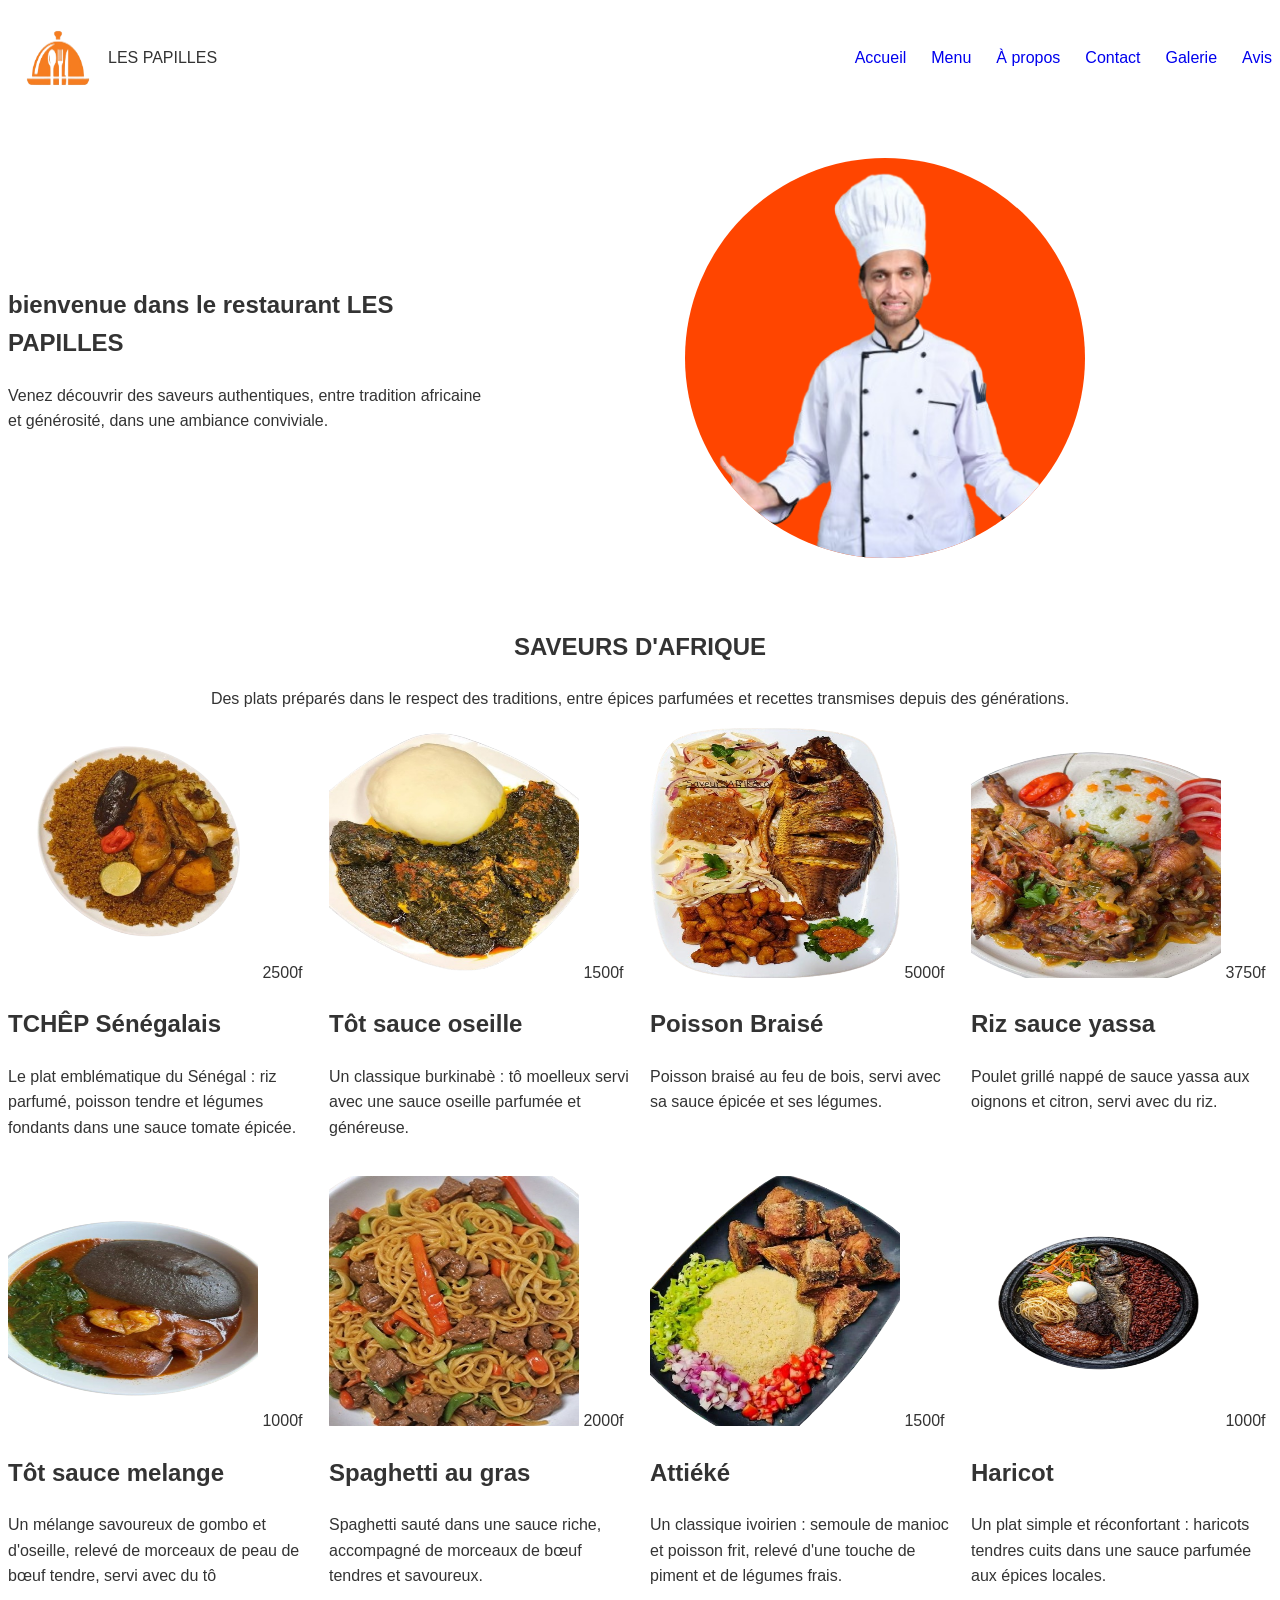
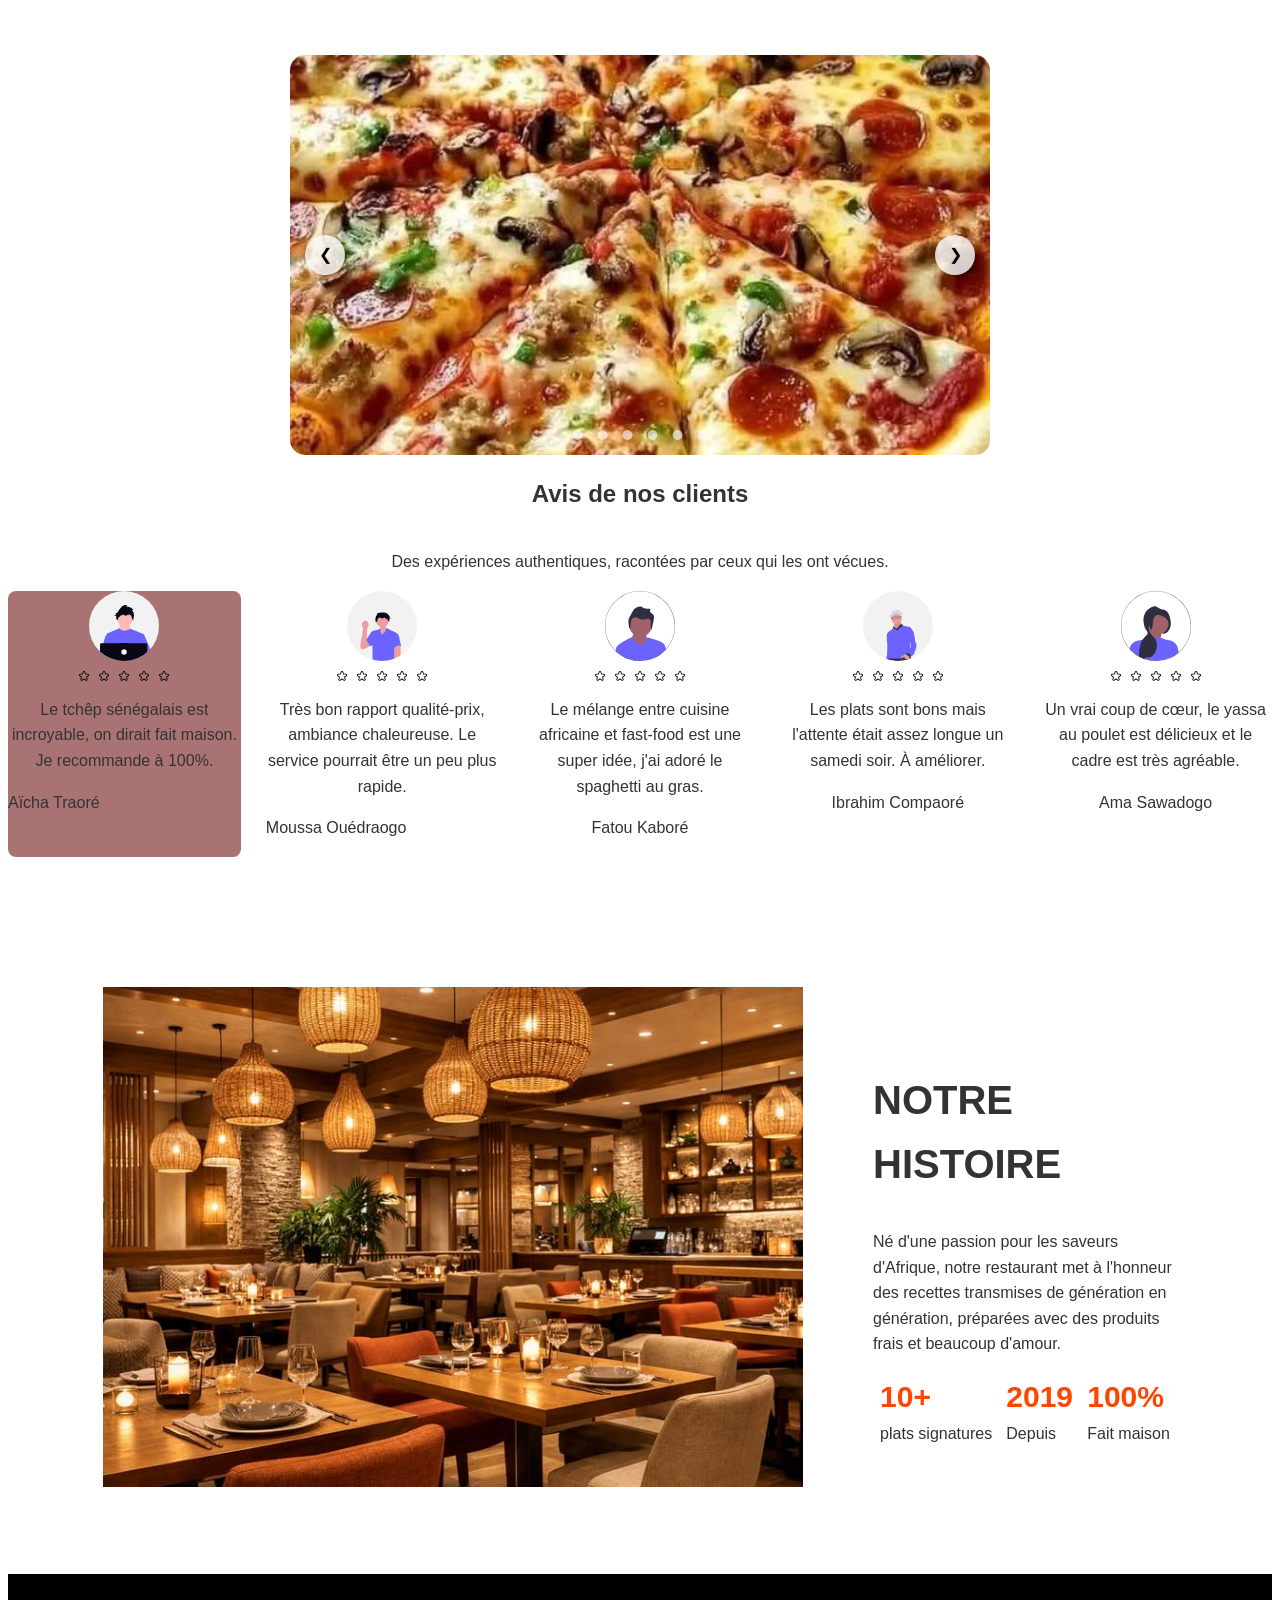
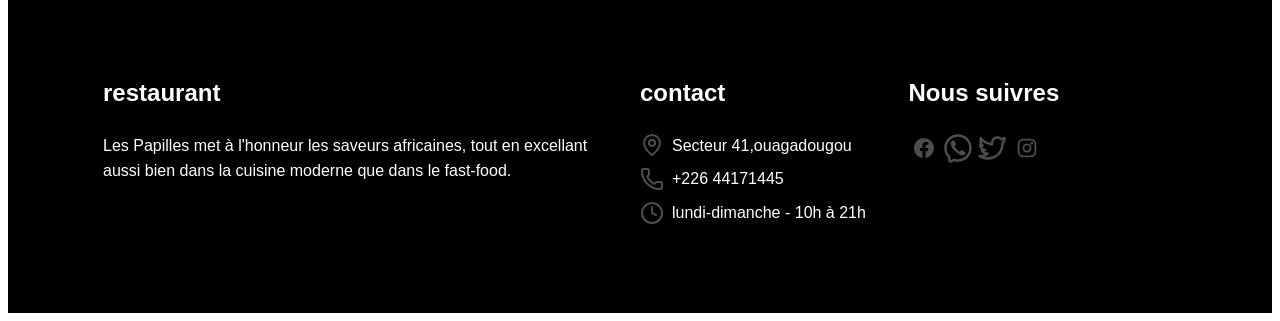
==== ndex.html @ 0dde6a8c "test: poffinage du style dans la section à propos" ====
<!DOCTYPE html>
<html lang="en">
<head>
    <meta charset="UTF-8">
    <meta name="viewport" content="width=device-width, initial-scale=1.0">
    <title>restaurant</title>
    <link rel="stylesheet" href="style.css">
    <script src="script.js" defer></script>
</head>
<body>
    <header>

        <section id="acceuil">
            <nav class="nav">
                <div class="logo">
                    <img src="logo/Download_Cooking__cuisine__cookery_logo__Restaurant__menu__cafe__diner_label_logo_design__Vector_illustration_for_free-removebg-preview.png" alt="Logo Les Papilles" height="100px" width="100px">
                    <span>LES PAPILLES</span>
                </div>

                <div class="lien">
                    <ul>
                        <li><a href="#acceuil">Accueil</a></li>
                        <li><a href="#menu">Menu</a></li>
                        <li><a href="#about">À propos</a></li>
                        <li><a href="#contact">Contact</a></li>
                        <li><a href="#galerie">Galerie</a></li>
                        <li><a href="#avis">Avis</a></li>
                    </ul>
                </div>
            </nav>
    
            <div class="conviviale">
                <div class="titre">
                    <h1>bienvenue dans le restaurant LES PAPILLES</h1>
                    <p>Venez découvrir des saveurs authentiques, entre tradition africaine et générosité, dans une ambiance conviviale.</p>
                </div>

                <div class="imageresto">
                    <div class="cercle"><img class="chef" src="header/fotos.SA-removebg-preview.png" alt=""></div>
                </div>
            </div>

        </section>
    </header>

        <section id="menu">
            <h2 class="saveurs">SAVEURS D'AFRIQUE</h2>
            <p class="signatures">Des plats préparés dans le respect des traditions, entre épices parfumées et recettes transmises depuis des générations.</p>
        
            <div class="carte">

                <div class="carte1">
                    <div class="image1">
                        <img src="menu/télécharger_tchep-removebg-preview.png" alt="" height="250px" width="250px">
                        <span class="prix1">2500f</span>
                    </div>
                    <h1>TCHÊP Sénégalais</h1>
                    <p>Le plat emblématique du Sénégal : riz parfumé, poisson tendre et légumes fondants dans une sauce tomate épicée.</p>
                </div>

                <div class="carte2">
                    <div class="image2">
                        <img src="menu/télécharger__7_-removebg-preview.png" alt="" height="250px" width="250px">
                        <span class="prix2">1500f</span>
                    </div>
                    <h1>Tôt sauce oseille</h1>
                    <p>Un classique burkinabè : tô moelleux servi avec une sauce oseille parfumée et généreuse.</p>
                </div>

                <div class="carte3">
                    <div class="image3">
                        <img src="menu/Poisson_Braisé_x_Alloco___Le_Duo_Parfait__100__Gourmand__-removebg-preview.png" alt="" height="250px" width="250px">
                        <span class="prix3">5000f</span>
                    </div>
                    <h1>Poisson Braisé</h1>
                    <p>Poisson braisé au feu de bois, servi avec sa sauce épicée et ses légumes.</p>
                </div>

                <div class="carte4">
                    <div class="image4">
                        <img src="menu/télécharger__5_-removebg-preview.png" alt="" height="250px" width="250px">
                        <span class="prix4">3750f</span>
                    </div>
                    <h1>Riz sauce yassa</h1>
                    <p>Poulet grillé nappé de sauce yassa aux oignons et citron, servi avec du riz.</p>
                </div>

                <div class="carte5">
                    <div class="image5">
                        <img src="menu/Blocortor-removebg-preview.png" alt="" height="250px" width="250px">
                        <span class="prix5">1000f</span>
                    </div>
                    <h1>Tôt sauce melange</h1>
                    <p>Un mélange savoureux de gombo et d'oseille, relevé de morceaux de peau de bœuf tendre, servi avec du tô</p>
                </div>

                <div class="carte6">
                    <div class="image6">
                        <img src="menu/télécharger__6_-removebg-preview.png" alt="" height="250px" width="250px">
                        <span class="prix6">2000f</span>
                    </div>
                    <h1>Spaghetti au gras</h1>
                    <p>Spaghetti sauté dans une sauce riche, accompagné de morceaux de bœuf tendres et savoureux.</p>
                </div>

            
                <div class="carte7">
                    <div class="image7">
                        <img src="menu/télécharger__8_-removebg-preview.png" alt="" height="250px" width="250px">
                        <span class="prix7">1500f</span>
                    </div>
                    <h1>Attiéké</h1>
                    <p>Un classique ivoirien : semoule de manioc et poisson frit, relevé d'une touche de piment et de légumes frais.</p>
                </div>

            
                <div class="carte8">
                    <div class="image8">
                        <img src="menu/WAAKYE___-removebg-preview.png" alt="" height="250px" width="250px">
                        <span class="prix8">1000f</span>
                    </div>
                    <h1>Haricot</h1>
                    <p>Un plat simple et réconfortant : haricots tendres cuits dans une sauce parfumée aux épices locales.</p>
                </div>

            </div>
        </section>

        <section id="galerie">
            <div class="carousel">

                <div class="diapo">
                    <img src="galerie/Gordon Ramsay 🍖🥗 _ Homemade pizza recipe _ Facebook.jfif" alt="">
                    <img src="galerie/télécharger (10).jfif" alt="">
                    <img src="galerie/télécharger (6).jfif" alt="">
                    <img src="galerie/télécharger (8).jfif" alt="">
                    <img src="galerie/télécharger (9).jfif" alt="">
                    <img src="galerie/télécharger (7).jfif" alt="">
                </div>

                <button class="fleche-precedent">&#10094;</button>
                <button class="fleche-suivant">&#10095;</button>

                <div class="points">
                    <span class="point"></span>
                    <span class="point"></span>
                    <span class="point"></span>
                    <span class="point"></span>
                    <span class="point"></span>
                    <span class="point"></span>
                </div>
            </div>

        </section>

        <section id="avis">
            
            <div class="avis">
                <h1>Avis de nos clients</h1>
                <p>Des expériences authentiques, racontées par ceux qui les ont vécues.</p>
            </div>

            <div class="espace">

                    <div class="carteavis1">
                        <div class="profil"><img src="avatar/undraw_developer-avatar_f6ac.svg" alt="" height="70px" width="70px"></div>
                        <div class="etoile">
                            <img src="icon svg/etoile.svg" alt="" height="10px" width="10px">
                            <img src="icon svg/etoile.svg" alt="" height="10px" width="10px">
                            <img src="icon svg/etoile.svg" alt="" height="10px" width="10px">
                            <img src="icon svg/etoile.svg" alt="" height="10px" width="10px">
                            <img src="icon svg/etoile.svg" alt="" height="10px" width="10px">
                        </div>
                        <div class="comment"><p>Le tchêp sénégalais est incroyable, on dirait fait maison. Je recommande à 100%.</p></div>
                        <p>Aïcha Traoré</p>
                    </div>    

                    <div class="carteavis2">
                        <div class="profil"><img src="avatar/undraw_friendly-guy-avatar_dqp5.svg" alt="" height="70px" width="70px"></div>
                        <div class="etoile">
                            <img src="icon svg/etoile.svg" alt="" height="10px" width="10px">
                            <img src="icon svg/etoile.svg" alt="" height="10px" width="10px">
                            <img src="icon svg/etoile.svg" alt="" height="10px" width="10px">
                            <img src="icon svg/etoile.svg" alt="" height="10px" width="10px">
                            <img src="icon svg/etoile.svg" alt="" height="10px" width="10px">
                        </div>
                        <div class="comment"><p>Très bon rapport qualité-prix, ambiance chaleureuse. Le service pourrait être un peu plus rapide.</p></div>
                        <p>Moussa Ouédraogo</p>
                    </div>

                    <div class="carteavis3">
                        <div class="profil"><img src="avatar/undraw_pic-profile_nr49.svg" alt="" height="70px" width="70px"></div>
                        <div class="etoile">
                            <img src="icon svg/etoile.svg" alt="" height="10px" width="10px">
                            <img src="icon svg/etoile.svg" alt="" height="10px" width="10px">
                            <img src="icon svg/etoile.svg" alt="" height="10px" width="10px">
                            <img src="icon svg/etoile.svg" alt="" height="10px" width="10px">
                            <img src="icon svg/etoile.svg" alt="" height="10px" width="10px">
                        </div>
                        <div class="comment"><p>Le mélange entre cuisine africaine et fast-food est une super idée, j'ai adoré le spaghetti au gras.</p></div>
                        <div class="nom"><p>Fatou Kaboré</p></div>
                    </div>
                    <div class="carteavis4">
                        <div class="profil"><img src="avatar/undraw_professor-avatar_y9ai.svg" alt="" height="70px" width="70px"></div>
                        <div class="etoile">
                            <img src="icon svg/etoile.svg" alt="" height="10px" width="10px">
                            <img src="icon svg/etoile.svg" alt="" height="10px" width="10px">
                            <img src="icon svg/etoile.svg" alt="" height="10px" width="10px">
                            <img src="icon svg/etoile.svg" alt="" height="10px" width="10px">
                            <img src="icon svg/etoile.svg" alt="" height="10px" width="10px">
                        </div>
                        <div class="comment"><p>Les plats sont bons mais l'attente était assez longue un samedi soir. À améliorer.</p></div>
                        <div class="comment"><p>Ibrahim Compaoré</p></div>
                    </div>
                    <div class="carteavis5">
                        <div class="profil"><img src="avatar/undraw_profile-pic_fatv.svg" alt="" height="70px" width="70px"></div>
                        <div class="etoile">
                            <img src="icon svg/etoile.svg" alt="" height="10px" width="10px">
                            <img src="icon svg/etoile.svg" alt="" height="10px" width="10px">
                            <img src="icon svg/etoile.svg" alt="" height="10px" width="10px">
                            <img src="icon svg/etoile.svg" alt="" height="10px" width="10px">
                            <img src="icon svg/etoile.svg" alt="" height="10px" width="10px">
                        </div>
                        <div class="comment"><p>Un vrai coup de cœur, le yassa au poulet est délicieux et le cadre est très agréable.</p></div>
                        <div class="comment"><p>Ama Sawadogo</p></div>
                    </div>
            </div>
        </section>
        
        <section id="about">
            <div class="about">
                <div class="imageabout">
                    <img src="a propos/Experiencia del cliente.jfif" alt="">
                </div>
            
                <div class="chiffres">

                    <div class="histoire">
                        <h1>NOTRE HISTOIRE</h1>
                        <p>Né d'une passion pour les saveurs d'Afrique, notre restaurant met à l'honneur des recettes transmises de génération en génération, préparées avec des produits frais et beaucoup d'amour.</p>
                    </div>
                    
                    <div class="recensement">
                        <div class="plats">
                            <span class="nombre">10+</span>
                            <span>plats signatures</span>
                        </div>
                        <div class="experience">
                            <span class="nombre">2019</span>
                            <span>Depuis</span>
                        </div>
                        <div class="authentique">
                            <span class="nombre">100%</span>
                            <span>Fait maison</span>
                        </div>
                    </div>
                </div>
            </div>
        </section>

    <footer>
    <section id="contact">

        <div class="ligne">
            <div class="details">
                <h2>restaurant</h2>
                <p>Les Papilles met à l'honneur les saveurs africaines, tout en excellant aussi bien dans la cuisine moderne que dans le fast-food.</p>
            </div>

            <div class="reference">
                <h2>contact</h2>
                <div class="contact-liste">
                    <div><img src="icon svg/map-pin.svg" alt=""> Secteur 41,ouagadougou</div>
                    <div><img src="icon svg/phone.svg" alt=""> +226 44171445</div>
                    <div><img src="icon svg/clock.svg" alt=""> lundi-dimanche - 10h à 21h</div>
                </div>
                
            </div>

            <div class="follow">
                <h2>Nous suivres</h2>
                <p>
                    <span> <img src="icon svg/facebook-svgrepo-com.svg" alt="" height="30px" width="30px"> </span>
                    <span> <img src="icon svg/whatsapp-svgrepo-com.svg" alt="" height="30px" width="30px"> </span>
                    <span> <img src="icon svg/twitter-svgrepo-com.svg" alt=""  height="30px" width="30px"> </span>
                    <span> <img src="icon svg/instagram-svgrepo-com.svg" alt="" height="30px" width="30px"> </span>
                </p>
            </div>
        </div>

    </section>
</footer>

</body>
    
</html>
---- style.css ----
css
* {
  margin: 0;
  padding: 0;
  box-sizing: border-box;

}

body {
  font-family: 'Poppins', sans-serif;
  color: #333333;
  background-color: #ffffff;
  line-height: 1.6;
}

.nav{
    display: flex;
    justify-content: space-between;
    align-items: center;
}
.logo{
    display: flex;
    justify-content: start;
    align-items: center;
}

.lien ul {
    display: flex;
    flex-direction: row;
    justify-content: center;
    gap: 25px;
    list-style: none; 
}

.lien ul li a {
    text-decoration: none;
}

.conviviale{
    display: flex;
    align-items: center;
}

.imageresto {
    width: 100%;
    height: 500px;
    position: relative;
}

.cercle {
    width: 400px;
    height: 400px;
    border-radius: 50%;
    background-color: orangered;
    overflow: hidden;
    position: absolute;
    top: 50%;
    left: 50%;
    transform: translate(-50%, -50%);
}

.chef {
    width: 100%;
    height: 100%;
    object-fit: cover;
}

#menu{
    margin-bottom: 50px;
}
.saveurs{
    display: flex;
    justify-content: center;
}
.signatures{
    display: flex;
    justify-content: center;
}

.carte {
  display: grid;
  grid-template-columns: repeat(4, 1fr);
  gap: 20px;
}

.carousel{
    width: 100%;
    height: 400px;
    max-width: 700px;
    position: relative;
    overflow: hidden;
    border-radius: 15px;
    margin: 0 auto;
}

.diapo{
    display: flex;
    width: 100%;
    height: 100%;
    transition: transform 0.5 ease-in-out;
}

.diapo img{
    height: 400px;
    min-width: 100%;
    object-fit: cover;
}

.fleche-precedent,
.fleche-suivant{
    position: absolute;
    top: 50%;
    width: 40px;
    height: 40px;
    transform: translateY(-50%);
    border-radius: 50%;
    border: none;
    background-color: rgba(255, 255, 255, 0.8);
    z-index: 2;
    font-size: 16px;
    cursor: pointer;
}

.fleche-precedent{
    left: 15px;
}
.fleche-suivant{
    right: 15px;
}

.points{
   display: flex;
   position: absolute;
   bottom: 15px;
   left: 50% ;
   gap: 15px;
   transform: translateX(-50%);
   z-index: 2;
}

.point {
  width: 10px;
  height: 10px;
  border-radius: 50%;
  background-color: rgba(255, 255, 255, 0.6);
  cursor: pointer;
}

.avis{
    display: flex;
    flex-direction: column;
    justify-content: center;
    align-items: center;
}

#avis{
    margin-bottom: 50px;
}

.espace{
    display: grid;
    grid-template-columns: repeat(5,1fr);
    gap: 25px;
}

.carteavis1{
    border-radius: 8px;
    background-color: rgba(114, 23, 23, 0.6);
}

.profil{
    display: flex;
    justify-content: center;
}

.nom{
    text-align: center;
}

.comment{
    text-align: center;
}

.etoile{
    display: flex;
    justify-content: center;
    gap: 10px;
    margin-top: 10px;
}

.about{
    display: flex;
}

.imageabout img{
    height: 100%;
    width: 100%;
    min-width: 700px;
    max-height: 500px;
    object-fit: cover;
    
}

.chiffres{
    margin-left: 70px;
    display: flex;
    justify-content: center;
    flex-direction: column;
}
.histoire h1{
    font-family: sans-serif;
    font-size: 40px;
    font-weight: bolder;
}

.nombre{
    color:  orangered;
    font-family: sans-serif;
    font-size: 30px;
    font-weight: bolder;
}

.recensement{
    display: flex;
    justify-content: space-around;
}

.plats{
    display: flex;
    flex-direction: column;
}
.experience{
    display: flex;
    flex-direction: column;
}
.authentique{
    display: flex;
    flex-direction: column;
}

.ligne{
    display: grid;
    grid-template-columns: 2fr 1fr 1fr ;
   
}

.contact-liste div {
  display: flex;
  align-items: center;
  gap: 8px;
  margin-bottom: 8px;
}

.details h2,
.details p{
    color: #ffffff;
}

.details{
    width: 500px;
}

.contact-liste img {
  filter: brightness(0) invert(1);
  opacity: 0.3;
}

.contact-liste div {
    color: #ffffff;
}

.reference h2 {
    color: #ffffff;
}

.follow h2{
    color: #ffffff;
}

.follow p {
  filter: brightness(0) invert(1);
  opacity: 0.3;
}


#contact{
    background-color: black;
    padding: 80px 95px;
}

#about {
    padding: 80px 95px;
}
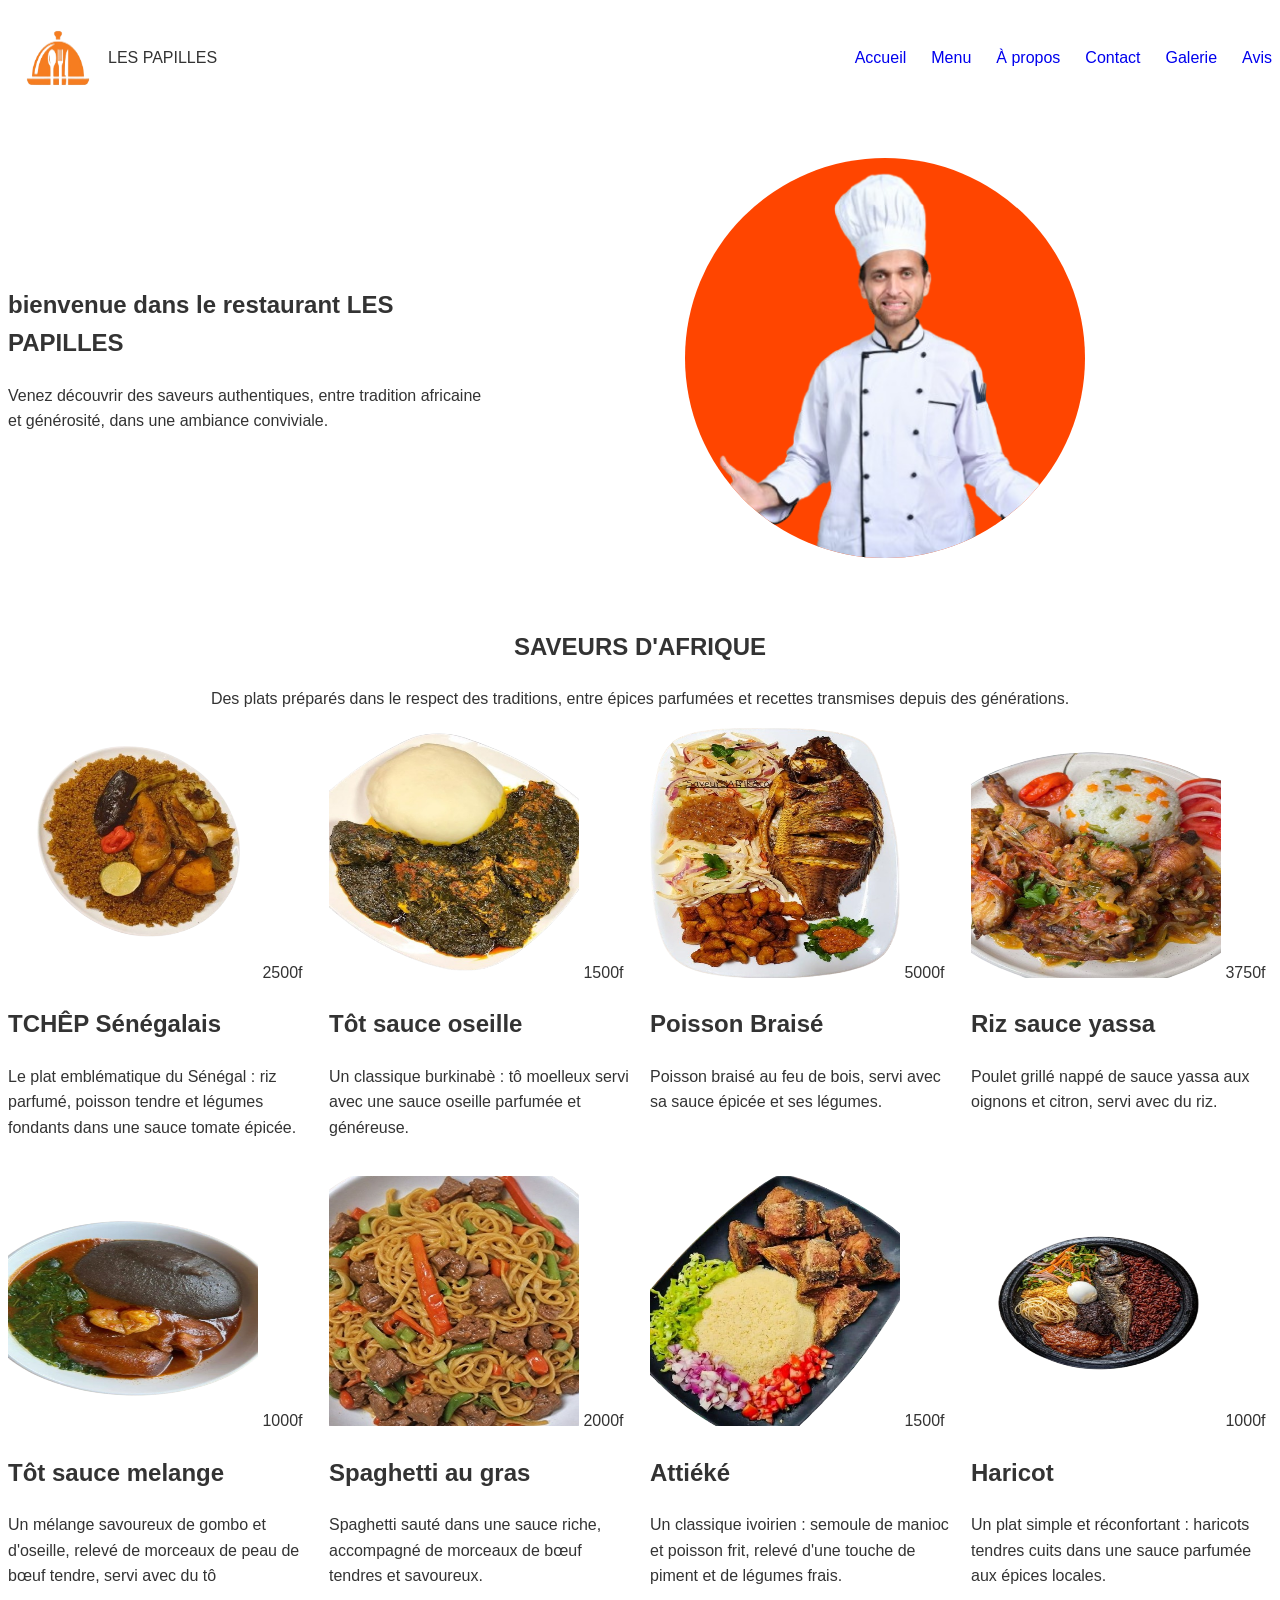
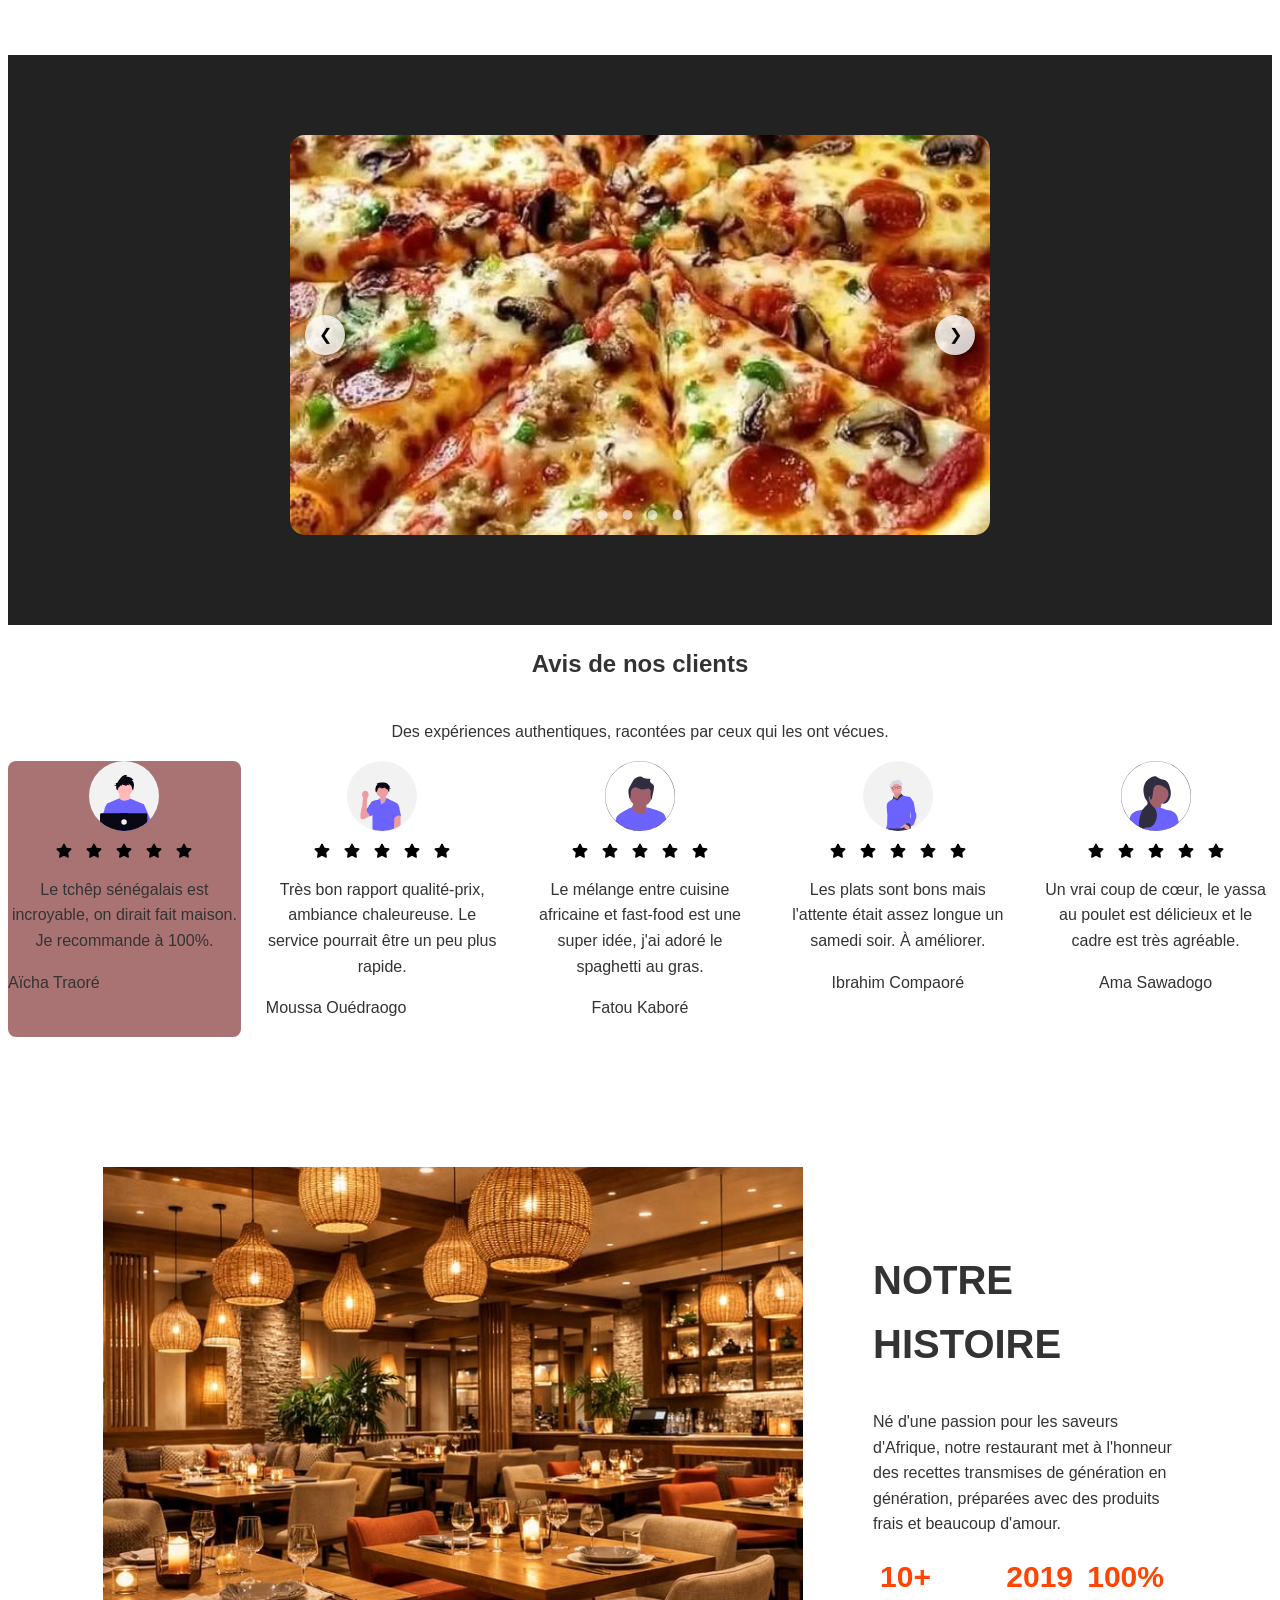
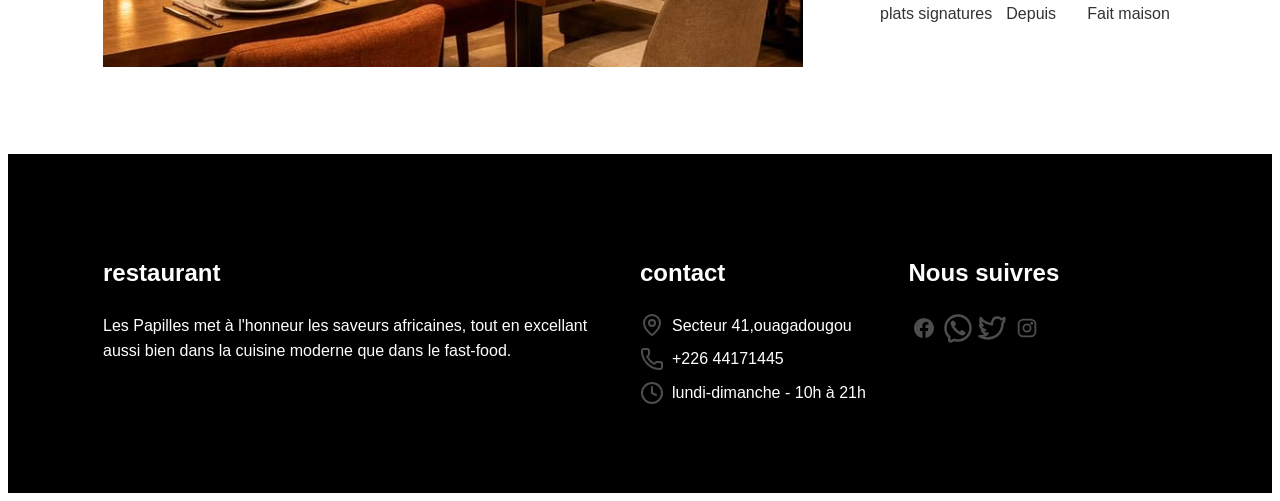
==== commit 133d8881: "refactor: reorganisation du code html de la section avis pour avoir des icon(etoile en svg ) dont on" ====
--- a/ndex.html
+++ b/ndex.html
@@ -165,11 +165,21 @@
                     <div class="carteavis1">
                         <div class="profil"><img src="avatar/undraw_developer-avatar_f6ac.svg" alt="" height="70px" width="70px"></div>
                         <div class="etoile">
-                            <img src="icon svg/etoile.svg" alt="" height="10px" width="10px">
-                            <img src="icon svg/etoile.svg" alt="" height="10px" width="10px">
-                            <img src="icon svg/etoile.svg" alt="" height="10px" width="10px">
-                            <img src="icon svg/etoile.svg" alt="" height="10px" width="10px">
-                            <img src="icon svg/etoile.svg" alt="" height="10px" width="10px">
+                            <svg class="un" fill="#000000" width="20px" height="20px" viewBox="0 0 24 24" xmlns="http://www.w3.org/2000/svg">
+                                <path d="M16.926 20.2a1 1 0 0 1-.466-.115l-4.471-2.352-4.471 2.348a1 1 0 0 1-1.451-1.054l.854-4.98L3.3 10.521a1 1 0 0 1 .555-1.706l5-.727 2.237-4.531A1 1 0 0 1 11.989 3a1 1 0 0 1 .9.558l2.236 4.53 5 .727a1 1 0 0 1 .555 1.706l-3.618 3.527.854 4.98a1 1 0 0 1-.99 1.172z"/>
+                            </svg>
+                            <svg class="deux" fill="#000000" width="20px" height="20px" viewBox="0 0 24 24" xmlns="http://www.w3.org/2000/svg">
+                                <path d="M16.926 20.2a1 1 0 0 1-.466-.115l-4.471-2.352-4.471 2.348a1 1 0 0 1-1.451-1.054l.854-4.98L3.3 10.521a1 1 0 0 1 .555-1.706l5-.727 2.237-4.531A1 1 0 0 1 11.989 3a1 1 0 0 1 .9.558l2.236 4.53 5 .727a1 1 0 0 1 .555 1.706l-3.618 3.527.854 4.98a1 1 0 0 1-.99 1.172z"/>
+                            </svg>
+                            <svg class="trois" fill="#000000" width="20px" height="20px" viewBox="0 0 24 24" xmlns="http://www.w3.org/2000/svg">
+                                <path d="M16.926 20.2a1 1 0 0 1-.466-.115l-4.471-2.352-4.471 2.348a1 1 0 0 1-1.451-1.054l.854-4.98L3.3 10.521a1 1 0 0 1 .555-1.706l5-.727 2.237-4.531A1 1 0 0 1 11.989 3a1 1 0 0 1 .9.558l2.236 4.53 5 .727a1 1 0 0 1 .555 1.706l-3.618 3.527.854 4.98a1 1 0 0 1-.99 1.172z"/>
+                            </svg>
+                            <svg class="quatre" fill="#000000" width="20px" height="20px" viewBox="0 0 24 24" xmlns="http://www.w3.org/2000/svg">
+                                <path d="M16.926 20.2a1 1 0 0 1-.466-.115l-4.471-2.352-4.471 2.348a1 1 0 0 1-1.451-1.054l.854-4.98L3.3 10.521a1 1 0 0 1 .555-1.706l5-.727 2.237-4.531A1 1 0 0 1 11.989 3a1 1 0 0 1 .9.558l2.236 4.53 5 .727a1 1 0 0 1 .555 1.706l-3.618 3.527.854 4.98a1 1 0 0 1-.99 1.172z"/>
+                            </svg>
+                            <svg class="cinq" fill="#000000" width="20px" height="20px" viewBox="0 0 24 24" xmlns="http://www.w3.org/2000/svg">
+                                <path d="M16.926 20.2a1 1 0 0 1-.466-.115l-4.471-2.352-4.471 2.348a1 1 0 0 1-1.451-1.054l.854-4.98L3.3 10.521a1 1 0 0 1 .555-1.706l5-.727 2.237-4.531A1 1 0 0 1 11.989 3a1 1 0 0 1 .9.558l2.236 4.53 5 .727a1 1 0 0 1 .555 1.706l-3.618 3.527.854 4.98a1 1 0 0 1-.99 1.172z"/>
+                            </svg>
                         </div>
                         <div class="comment"><p>Le tchêp sénégalais est incroyable, on dirait fait maison. Je recommande à 100%.</p></div>
                         <p>Aïcha Traoré</p>
@@ -178,11 +188,21 @@
                     <div class="carteavis2">
                         <div class="profil"><img src="avatar/undraw_friendly-guy-avatar_dqp5.svg" alt="" height="70px" width="70px"></div>
                         <div class="etoile">
-                            <img src="icon svg/etoile.svg" alt="" height="10px" width="10px">
-                            <img src="icon svg/etoile.svg" alt="" height="10px" width="10px">
-                            <img src="icon svg/etoile.svg" alt="" height="10px" width="10px">
-                            <img src="icon svg/etoile.svg" alt="" height="10px" width="10px">
-                            <img src="icon svg/etoile.svg" alt="" height="10px" width="10px">
+                            <svg class="un" fill="#000000" width="20px" height="20px" viewBox="0 0 24 24" xmlns="http://www.w3.org/2000/svg">
+                                <path d="M16.926 20.2a1 1 0 0 1-.466-.115l-4.471-2.352-4.471 2.348a1 1 0 0 1-1.451-1.054l.854-4.98L3.3 10.521a1 1 0 0 1 .555-1.706l5-.727 2.237-4.531A1 1 0 0 1 11.989 3a1 1 0 0 1 .9.558l2.236 4.53 5 .727a1 1 0 0 1 .555 1.706l-3.618 3.527.854 4.98a1 1 0 0 1-.99 1.172z"/>
+                            </svg>
+                            <svg class="deux" fill="#000000" width="20px" height="20px" viewBox="0 0 24 24" xmlns="http://www.w3.org/2000/svg">
+                                <path d="M16.926 20.2a1 1 0 0 1-.466-.115l-4.471-2.352-4.471 2.348a1 1 0 0 1-1.451-1.054l.854-4.98L3.3 10.521a1 1 0 0 1 .555-1.706l5-.727 2.237-4.531A1 1 0 0 1 11.989 3a1 1 0 0 1 .9.558l2.236 4.53 5 .727a1 1 0 0 1 .555 1.706l-3.618 3.527.854 4.98a1 1 0 0 1-.99 1.172z"/>
+                            </svg>
+                            <svg class="trois" fill="#000000" width="20px" height="20px" viewBox="0 0 24 24" xmlns="http://www.w3.org/2000/svg">
+                                <path d="M16.926 20.2a1 1 0 0 1-.466-.115l-4.471-2.352-4.471 2.348a1 1 0 0 1-1.451-1.054l.854-4.98L3.3 10.521a1 1 0 0 1 .555-1.706l5-.727 2.237-4.531A1 1 0 0 1 11.989 3a1 1 0 0 1 .9.558l2.236 4.53 5 .727a1 1 0 0 1 .555 1.706l-3.618 3.527.854 4.98a1 1 0 0 1-.99 1.172z"/>
+                            </svg>
+                            <svg class="quatre" fill="#000000" width="20px" height="20px" viewBox="0 0 24 24" xmlns="http://www.w3.org/2000/svg">
+                                <path d="M16.926 20.2a1 1 0 0 1-.466-.115l-4.471-2.352-4.471 2.348a1 1 0 0 1-1.451-1.054l.854-4.98L3.3 10.521a1 1 0 0 1 .555-1.706l5-.727 2.237-4.531A1 1 0 0 1 11.989 3a1 1 0 0 1 .9.558l2.236 4.53 5 .727a1 1 0 0 1 .555 1.706l-3.618 3.527.854 4.98a1 1 0 0 1-.99 1.172z"/>
+                            </svg>
+                            <svg class="cinq" fill="#000000" width="20px" height="20px" viewBox="0 0 24 24" xmlns="http://www.w3.org/2000/svg">
+                                <path d="M16.926 20.2a1 1 0 0 1-.466-.115l-4.471-2.352-4.471 2.348a1 1 0 0 1-1.451-1.054l.854-4.98L3.3 10.521a1 1 0 0 1 .555-1.706l5-.727 2.237-4.531A1 1 0 0 1 11.989 3a1 1 0 0 1 .9.558l2.236 4.53 5 .727a1 1 0 0 1 .555 1.706l-3.618 3.527.854 4.98a1 1 0 0 1-.99 1.172z"/>
+                            </svg>
                         </div>
                         <div class="comment"><p>Très bon rapport qualité-prix, ambiance chaleureuse. Le service pourrait être un peu plus rapide.</p></div>
                         <p>Moussa Ouédraogo</p>
@@ -191,11 +211,21 @@
                     <div class="carteavis3">
                         <div class="profil"><img src="avatar/undraw_pic-profile_nr49.svg" alt="" height="70px" width="70px"></div>
                         <div class="etoile">
-                            <img src="icon svg/etoile.svg" alt="" height="10px" width="10px">
-                            <img src="icon svg/etoile.svg" alt="" height="10px" width="10px">
-                            <img src="icon svg/etoile.svg" alt="" height="10px" width="10px">
-                            <img src="icon svg/etoile.svg" alt="" height="10px" width="10px">
-                            <img src="icon svg/etoile.svg" alt="" height="10px" width="10px">
+                            <svg class="un" fill="#000000" width="20px" height="20px" viewBox="0 0 24 24" xmlns="http://www.w3.org/2000/svg">
+                                <path d="M16.926 20.2a1 1 0 0 1-.466-.115l-4.471-2.352-4.471 2.348a1 1 0 0 1-1.451-1.054l.854-4.98L3.3 10.521a1 1 0 0 1 .555-1.706l5-.727 2.237-4.531A1 1 0 0 1 11.989 3a1 1 0 0 1 .9.558l2.236 4.53 5 .727a1 1 0 0 1 .555 1.706l-3.618 3.527.854 4.98a1 1 0 0 1-.99 1.172z"/>
+                            </svg>
+                            <svg class="deux" fill="#000000" width="20px" height="20px" viewBox="0 0 24 24" xmlns="http://www.w3.org/2000/svg">
+                                <path d="M16.926 20.2a1 1 0 0 1-.466-.115l-4.471-2.352-4.471 2.348a1 1 0 0 1-1.451-1.054l.854-4.98L3.3 10.521a1 1 0 0 1 .555-1.706l5-.727 2.237-4.531A1 1 0 0 1 11.989 3a1 1 0 0 1 .9.558l2.236 4.53 5 .727a1 1 0 0 1 .555 1.706l-3.618 3.527.854 4.98a1 1 0 0 1-.99 1.172z"/>
+                            </svg>
+                            <svg class="trois" fill="#000000" width="20px" height="20px" viewBox="0 0 24 24" xmlns="http://www.w3.org/2000/svg">
+                                <path d="M16.926 20.2a1 1 0 0 1-.466-.115l-4.471-2.352-4.471 2.348a1 1 0 0 1-1.451-1.054l.854-4.98L3.3 10.521a1 1 0 0 1 .555-1.706l5-.727 2.237-4.531A1 1 0 0 1 11.989 3a1 1 0 0 1 .9.558l2.236 4.53 5 .727a1 1 0 0 1 .555 1.706l-3.618 3.527.854 4.98a1 1 0 0 1-.99 1.172z"/>
+                            </svg>
+                            <svg class="quatre" fill="#000000" width="20px" height="20px" viewBox="0 0 24 24" xmlns="http://www.w3.org/2000/svg">
+                                <path d="M16.926 20.2a1 1 0 0 1-.466-.115l-4.471-2.352-4.471 2.348a1 1 0 0 1-1.451-1.054l.854-4.98L3.3 10.521a1 1 0 0 1 .555-1.706l5-.727 2.237-4.531A1 1 0 0 1 11.989 3a1 1 0 0 1 .9.558l2.236 4.53 5 .727a1 1 0 0 1 .555 1.706l-3.618 3.527.854 4.98a1 1 0 0 1-.99 1.172z"/>
+                            </svg>
+                            <svg class="cinq" fill="#000000" width="20px" height="20px" viewBox="0 0 24 24" xmlns="http://www.w3.org/2000/svg">
+                                <path d="M16.926 20.2a1 1 0 0 1-.466-.115l-4.471-2.352-4.471 2.348a1 1 0 0 1-1.451-1.054l.854-4.98L3.3 10.521a1 1 0 0 1 .555-1.706l5-.727 2.237-4.531A1 1 0 0 1 11.989 3a1 1 0 0 1 .9.558l2.236 4.53 5 .727a1 1 0 0 1 .555 1.706l-3.618 3.527.854 4.98a1 1 0 0 1-.99 1.172z"/>
+                            </svg>
                         </div>
                         <div class="comment"><p>Le mélange entre cuisine africaine et fast-food est une super idée, j'ai adoré le spaghetti au gras.</p></div>
                         <div class="nom"><p>Fatou Kaboré</p></div>
@@ -203,11 +233,21 @@
                     <div class="carteavis4">
                         <div class="profil"><img src="avatar/undraw_professor-avatar_y9ai.svg" alt="" height="70px" width="70px"></div>
                         <div class="etoile">
-                            <img src="icon svg/etoile.svg" alt="" height="10px" width="10px">
-                            <img src="icon svg/etoile.svg" alt="" height="10px" width="10px">
-                            <img src="icon svg/etoile.svg" alt="" height="10px" width="10px">
-                            <img src="icon svg/etoile.svg" alt="" height="10px" width="10px">
-                            <img src="icon svg/etoile.svg" alt="" height="10px" width="10px">
+                            <svg class="un" fill="#000000" width="20px" height="20px" viewBox="0 0 24 24" xmlns="http://www.w3.org/2000/svg">
+                                <path d="M16.926 20.2a1 1 0 0 1-.466-.115l-4.471-2.352-4.471 2.348a1 1 0 0 1-1.451-1.054l.854-4.98L3.3 10.521a1 1 0 0 1 .555-1.706l5-.727 2.237-4.531A1 1 0 0 1 11.989 3a1 1 0 0 1 .9.558l2.236 4.53 5 .727a1 1 0 0 1 .555 1.706l-3.618 3.527.854 4.98a1 1 0 0 1-.99 1.172z"/>
+                            </svg>
+                            <svg class="deux" fill="#000000" width="20px" height="20px" viewBox="0 0 24 24" xmlns="http://www.w3.org/2000/svg">
+                                <path d="M16.926 20.2a1 1 0 0 1-.466-.115l-4.471-2.352-4.471 2.348a1 1 0 0 1-1.451-1.054l.854-4.98L3.3 10.521a1 1 0 0 1 .555-1.706l5-.727 2.237-4.531A1 1 0 0 1 11.989 3a1 1 0 0 1 .9.558l2.236 4.53 5 .727a1 1 0 0 1 .555 1.706l-3.618 3.527.854 4.98a1 1 0 0 1-.99 1.172z"/>
+                            </svg>
+                            <svg class="trois" fill="#000000" width="20px" height="20px" viewBox="0 0 24 24" xmlns="http://www.w3.org/2000/svg">
+                                <path d="M16.926 20.2a1 1 0 0 1-.466-.115l-4.471-2.352-4.471 2.348a1 1 0 0 1-1.451-1.054l.854-4.98L3.3 10.521a1 1 0 0 1 .555-1.706l5-.727 2.237-4.531A1 1 0 0 1 11.989 3a1 1 0 0 1 .9.558l2.236 4.53 5 .727a1 1 0 0 1 .555 1.706l-3.618 3.527.854 4.98a1 1 0 0 1-.99 1.172z"/>
+                            </svg>
+                            <svg class="quatre" fill="#000000" width="20px" height="20px" viewBox="0 0 24 24" xmlns="http://www.w3.org/2000/svg">
+                                <path d="M16.926 20.2a1 1 0 0 1-.466-.115l-4.471-2.352-4.471 2.348a1 1 0 0 1-1.451-1.054l.854-4.98L3.3 10.521a1 1 0 0 1 .555-1.706l5-.727 2.237-4.531A1 1 0 0 1 11.989 3a1 1 0 0 1 .9.558l2.236 4.53 5 .727a1 1 0 0 1 .555 1.706l-3.618 3.527.854 4.98a1 1 0 0 1-.99 1.172z"/>
+                            </svg>
+                            <svg class="cinq" fill="#000000" width="20px" height="20px" viewBox="0 0 24 24" xmlns="http://www.w3.org/2000/svg">
+                                <path d="M16.926 20.2a1 1 0 0 1-.466-.115l-4.471-2.352-4.471 2.348a1 1 0 0 1-1.451-1.054l.854-4.98L3.3 10.521a1 1 0 0 1 .555-1.706l5-.727 2.237-4.531A1 1 0 0 1 11.989 3a1 1 0 0 1 .9.558l2.236 4.53 5 .727a1 1 0 0 1 .555 1.706l-3.618 3.527.854 4.98a1 1 0 0 1-.99 1.172z"/>
+                            </svg>
                         </div>
                         <div class="comment"><p>Les plats sont bons mais l'attente était assez longue un samedi soir. À améliorer.</p></div>
                         <div class="comment"><p>Ibrahim Compaoré</p></div>
@@ -215,11 +255,21 @@
                     <div class="carteavis5">
                         <div class="profil"><img src="avatar/undraw_profile-pic_fatv.svg" alt="" height="70px" width="70px"></div>
                         <div class="etoile">
-                            <img src="icon svg/etoile.svg" alt="" height="10px" width="10px">
-                            <img src="icon svg/etoile.svg" alt="" height="10px" width="10px">
-                            <img src="icon svg/etoile.svg" alt="" height="10px" width="10px">
-                            <img src="icon svg/etoile.svg" alt="" height="10px" width="10px">
-                            <img src="icon svg/etoile.svg" alt="" height="10px" width="10px">
+                            <svg class="un" fill="#000000" width="20px" height="20px" viewBox="0 0 24 24" xmlns="http://www.w3.org/2000/svg">
+                                <path d="M16.926 20.2a1 1 0 0 1-.466-.115l-4.471-2.352-4.471 2.348a1 1 0 0 1-1.451-1.054l.854-4.98L3.3 10.521a1 1 0 0 1 .555-1.706l5-.727 2.237-4.531A1 1 0 0 1 11.989 3a1 1 0 0 1 .9.558l2.236 4.53 5 .727a1 1 0 0 1 .555 1.706l-3.618 3.527.854 4.98a1 1 0 0 1-.99 1.172z"/>
+                            </svg>
+                            <svg class="deux" fill="#000000" width="20px" height="20px" viewBox="0 0 24 24" xmlns="http://www.w3.org/2000/svg">
+                                <path d="M16.926 20.2a1 1 0 0 1-.466-.115l-4.471-2.352-4.471 2.348a1 1 0 0 1-1.451-1.054l.854-4.98L3.3 10.521a1 1 0 0 1 .555-1.706l5-.727 2.237-4.531A1 1 0 0 1 11.989 3a1 1 0 0 1 .9.558l2.236 4.53 5 .727a1 1 0 0 1 .555 1.706l-3.618 3.527.854 4.98a1 1 0 0 1-.99 1.172z"/>
+                            </svg>
+                            <svg class="trois" fill="#000000" width="20px" height="20px" viewBox="0 0 24 24" xmlns="http://www.w3.org/2000/svg">
+                                <path d="M16.926 20.2a1 1 0 0 1-.466-.115l-4.471-2.352-4.471 2.348a1 1 0 0 1-1.451-1.054l.854-4.98L3.3 10.521a1 1 0 0 1 .555-1.706l5-.727 2.237-4.531A1 1 0 0 1 11.989 3a1 1 0 0 1 .9.558l2.236 4.53 5 .727a1 1 0 0 1 .555 1.706l-3.618 3.527.854 4.98a1 1 0 0 1-.99 1.172z"/>
+                            </svg>
+                            <svg class="quatre" fill="#000000" width="20px" height="20px" viewBox="0 0 24 24" xmlns="http://www.w3.org/2000/svg">
+                                <path d="M16.926 20.2a1 1 0 0 1-.466-.115l-4.471-2.352-4.471 2.348a1 1 0 0 1-1.451-1.054l.854-4.98L3.3 10.521a1 1 0 0 1 .555-1.706l5-.727 2.237-4.531A1 1 0 0 1 11.989 3a1 1 0 0 1 .9.558l2.236 4.53 5 .727a1 1 0 0 1 .555 1.706l-3.618 3.527.854 4.98a1 1 0 0 1-.99 1.172z"/>
+                            </svg>
+                            <svg class="cinq" fill="#000000" width="20px" height="20px" viewBox="0 0 24 24" xmlns="http://www.w3.org/2000/svg">
+                                <path d="M16.926 20.2a1 1 0 0 1-.466-.115l-4.471-2.352-4.471 2.348a1 1 0 0 1-1.451-1.054l.854-4.98L3.3 10.521a1 1 0 0 1 .555-1.706l5-.727 2.237-4.531A1 1 0 0 1 11.989 3a1 1 0 0 1 .9.558l2.236 4.53 5 .727a1 1 0 0 1 .555 1.706l-3.618 3.527.854 4.98a1 1 0 0 1-.99 1.172z"/>
+                            </svg>
                         </div>
                         <div class="comment"><p>Un vrai coup de cœur, le yassa au poulet est délicieux et le cadre est très agréable.</p></div>
                         <div class="comment"><p>Ama Sawadogo</p></div>
--- a/style.css
+++ b/style.css
@@ -290,4 +290,18 @@
 
 #about {
     padding: 80px 95px;
-}+}
+
+.envie{
+    text-align: center;
+}
+.envie h2,
+.envie p{
+    color: orangered ;
+}
+
+#galerie{
+    background-color: #222;
+    height: 410px;
+    padding: 80px 95px;
+}
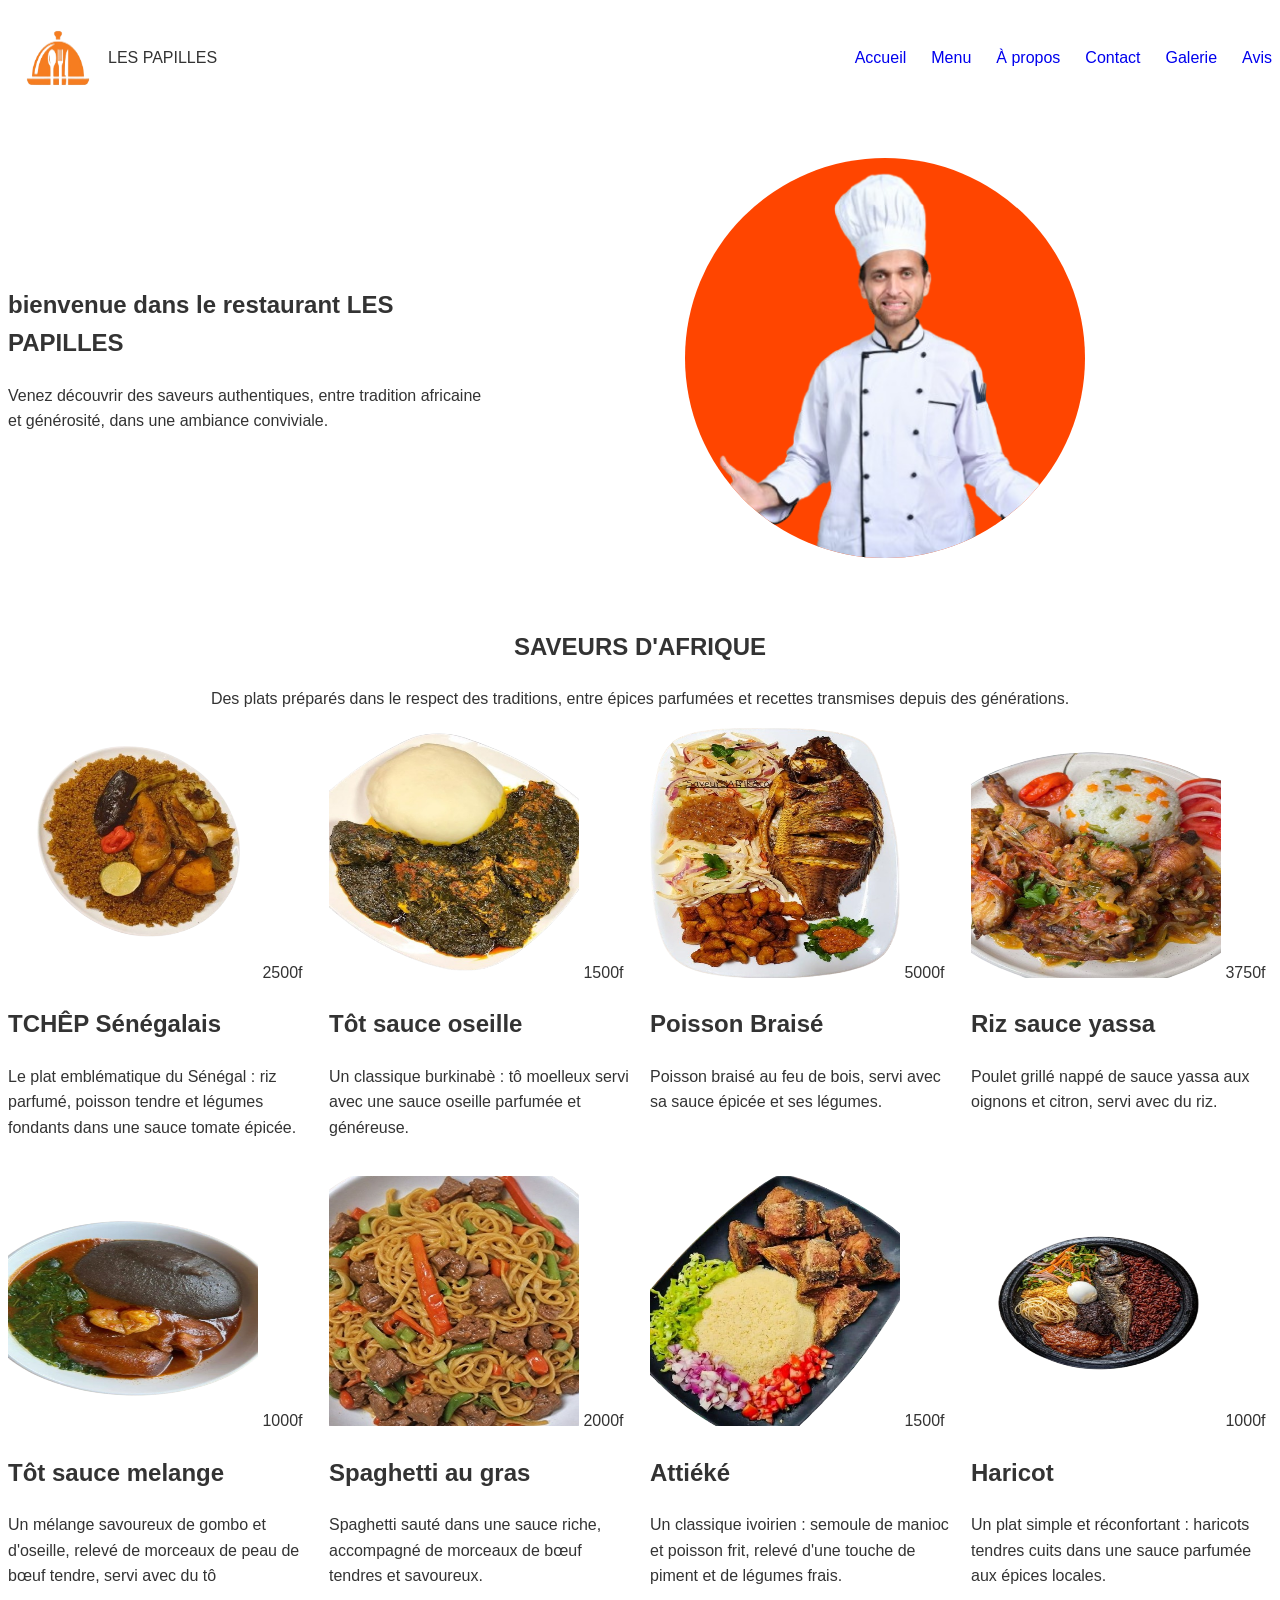
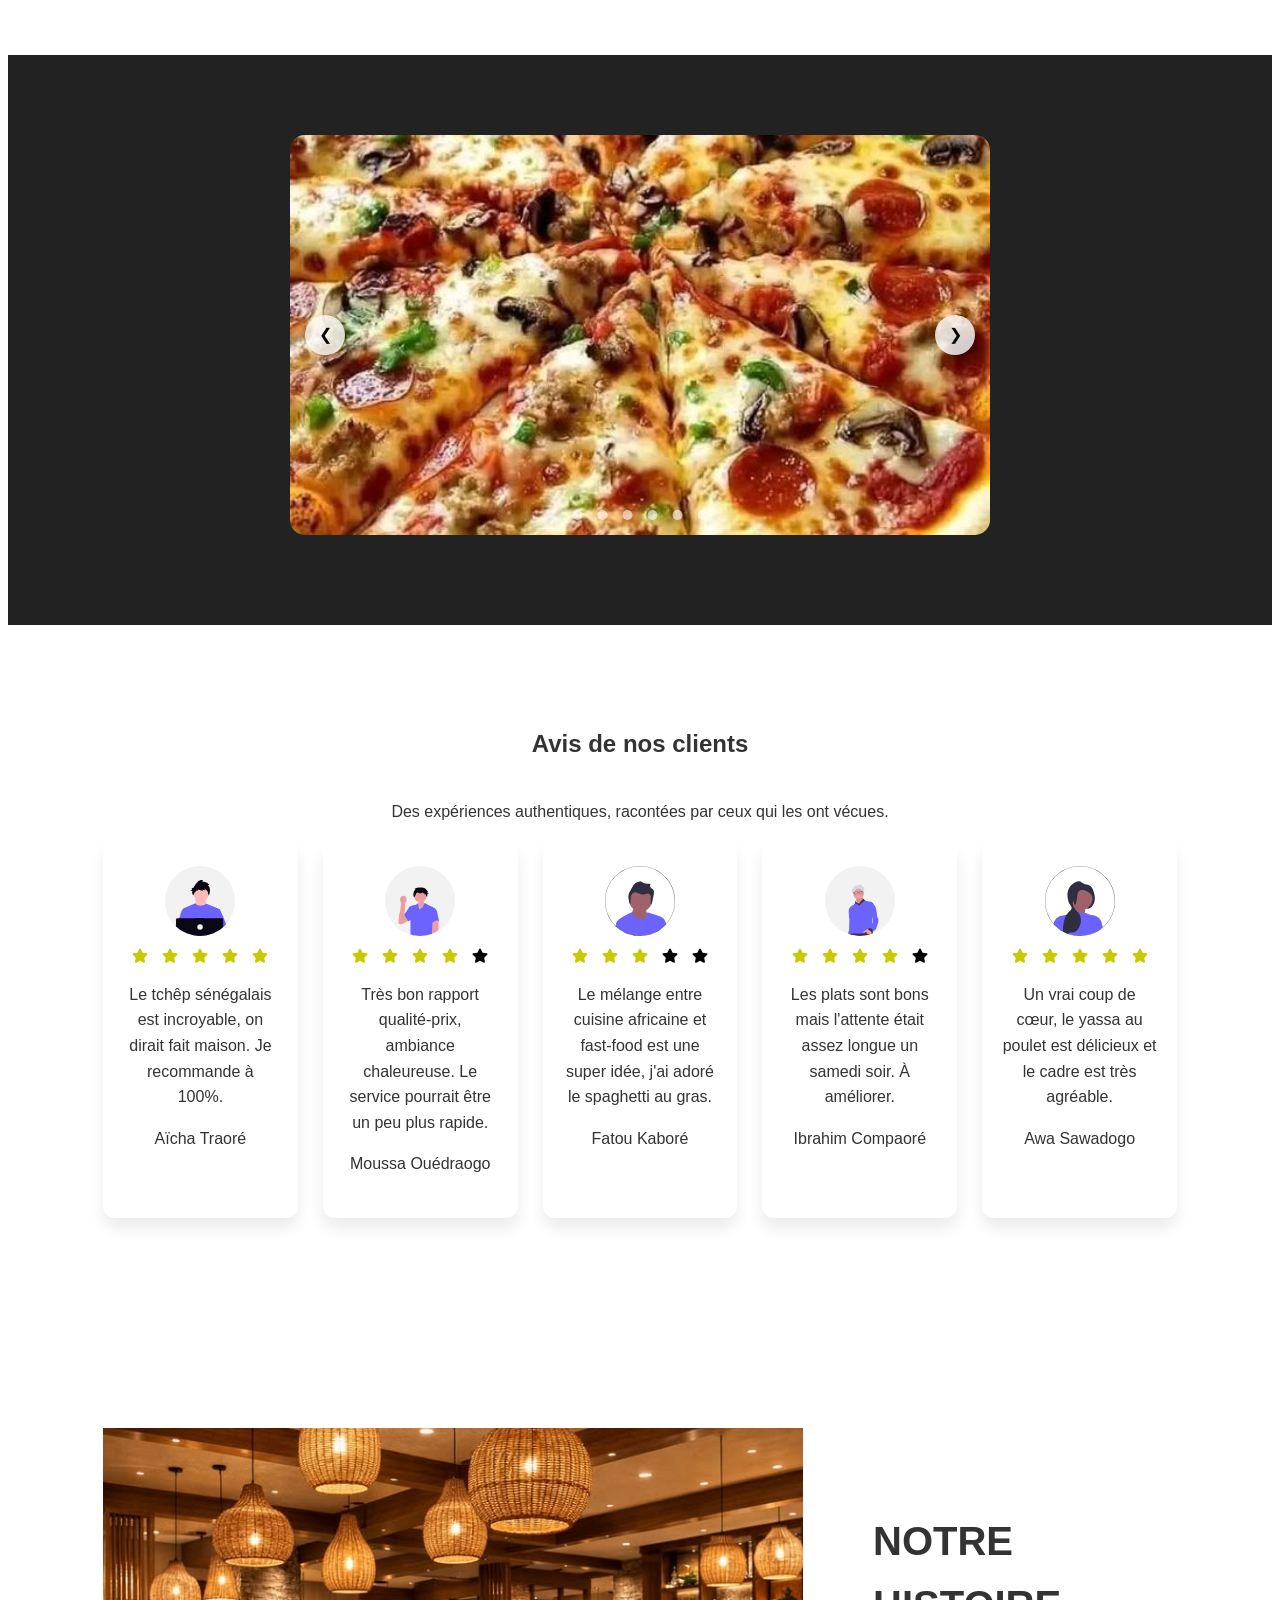
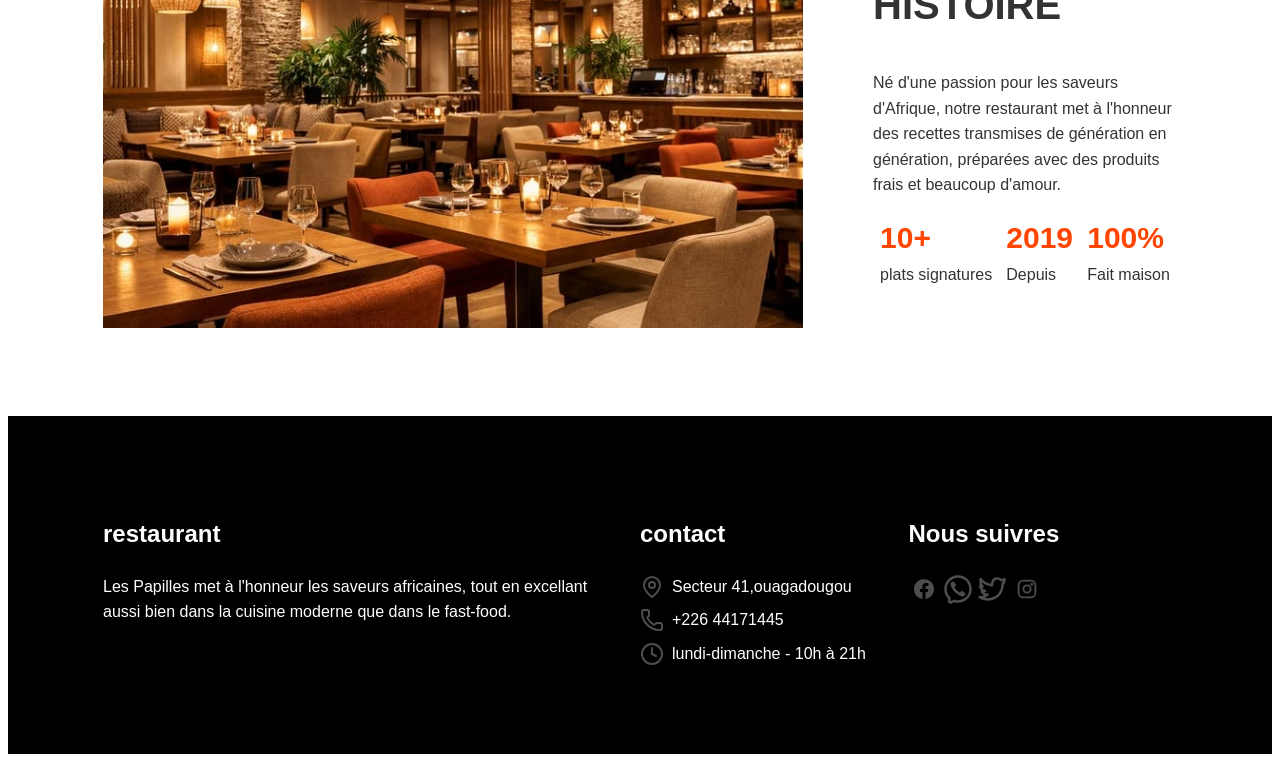
==== commit d93688c3: "feat: ajout de style pour la section avis" ====
--- a/ndex.html
+++ b/ndex.html
@@ -272,7 +272,7 @@
                             </svg>
                         </div>
                         <div class="comment"><p>Un vrai coup de cœur, le yassa au poulet est délicieux et le cadre est très agréable.</p></div>
-                        <div class="comment"><p>Ama Sawadogo</p></div>
+                        <div class="comment"><p>Awa Sawadogo</p></div>
                     </div>
             </div>
         </section>
--- a/style.css
+++ b/style.css
@@ -163,11 +163,6 @@
     gap: 25px;
 }
 
-.carteavis1{
-    border-radius: 8px;
-    background-color: rgba(114, 23, 23, 0.6);
-}
-
 .profil{
     display: flex;
     justify-content: center;
@@ -305,3 +300,113 @@
     height: 410px;
     padding: 80px 95px;
 }
+
+#avis{
+    padding: 80px 95px;
+}
+
+.carteavis1{
+    padding: 25px 20px;
+    background-color: #ffffff;
+    box-shadow: 0 10px 15px rgba(0, 0, 0, 0.08);
+    border-radius: 12px;
+    transition: transform 0.3s ease , box-shadow 0.3s ease;
+}
+.carteavis1:hover{
+    transform: translateY(-8px);
+    box-shadow: 0 13px 20px rgba(0, 0, 0, 0.20);
+}
+.carteavis1 p{
+    text-align: center;
+}
+.carteavis1 .un,
+.carteavis1 .deux,
+.carteavis1 .trois,
+.carteavis1 .quatre,
+.carteavis1 .cinq{
+    fill: rgb(201, 201, 0);
+}
+
+.carteavis2{
+    padding: 25px 20px;
+    background-color: #ffffff;
+    box-shadow: 0 10px 15px rgba(0, 0, 0, 0.08);
+    border-radius: 12px;
+    transition: transform 0.3s ease , box-shadow 0.3s ease;
+}
+.carteavis2:hover{
+    transform: translateY(-8px);
+    box-shadow: 0 13px 20px rgba(0, 0, 0, 0.20);
+}
+.carteavis2 p{
+    text-align: center;
+}
+.carteavis2 .un,
+.carteavis2 .deux,
+.carteavis2 .trois,
+.carteavis2 .quatre{
+    fill: rgb(201, 201, 0);
+}
+
+.carteavis3{
+    padding: 25px 20px;
+    background-color: #ffffff;
+    box-shadow: 0 10px 15px rgba(0, 0, 0, 0.08);
+    border-radius: 12px;
+    transition: transform 0.3s ease , box-shadow 0.3s ease;
+}
+.carteavis3:hover{
+    transform: translateY(-8px);
+    box-shadow: 0 13px 20px rgba(0, 0, 0, 0.20);
+}
+.carteavis3 p{
+    text-align: center;
+}
+.carteavis3 .un,
+.carteavis3 .deux,
+.carteavis3 .trois{
+    fill: rgb(201, 201, 0);
+}
+
+.carteavis4{
+    padding: 25px 20px;
+    background-color: #ffffff;
+    box-shadow: 0 10px 15px rgba(0, 0, 0, 0.08);
+    border-radius: 12px;
+    transition: transform 0.3s ease , box-shadow 0.3s ease;
+}
+.carteavis4:hover{
+    transform: translateY(-8px);
+    box-shadow: 0 13px 20px rgba(0, 0, 0, 0.20);
+}
+.carteavis4 p{
+    text-align: center;
+}
+.carteavis4 .un,
+.carteavis4 .deux,
+.carteavis4 .trois,
+.carteavis4 .quatre{
+    fill: rgb(201, 201, 0);
+}
+
+.carteavis5{
+    padding: 25px 20px;
+    background-color: #ffffff;
+    box-shadow: 0 10px 15px rgba(0, 0, 0, 0.08);
+    border-radius: 12px;
+    transition: transform 0.3s ease , box-shadow 0.3s ease;
+}
+.carteavis5:hover{
+    transform: translateY(-8px);
+    box-shadow: 0 13px 20px rgba(0, 0, 0, 0.20);
+}
+.carteavis5 p{
+    text-align: center;
+}
+.carteavis5 .un,
+.carteavis5 .deux,
+.carteavis5 .trois,
+.carteavis5 .quatre,
+.carteavis5 .cinq{
+    fill: rgb(201, 201, 0);
+}
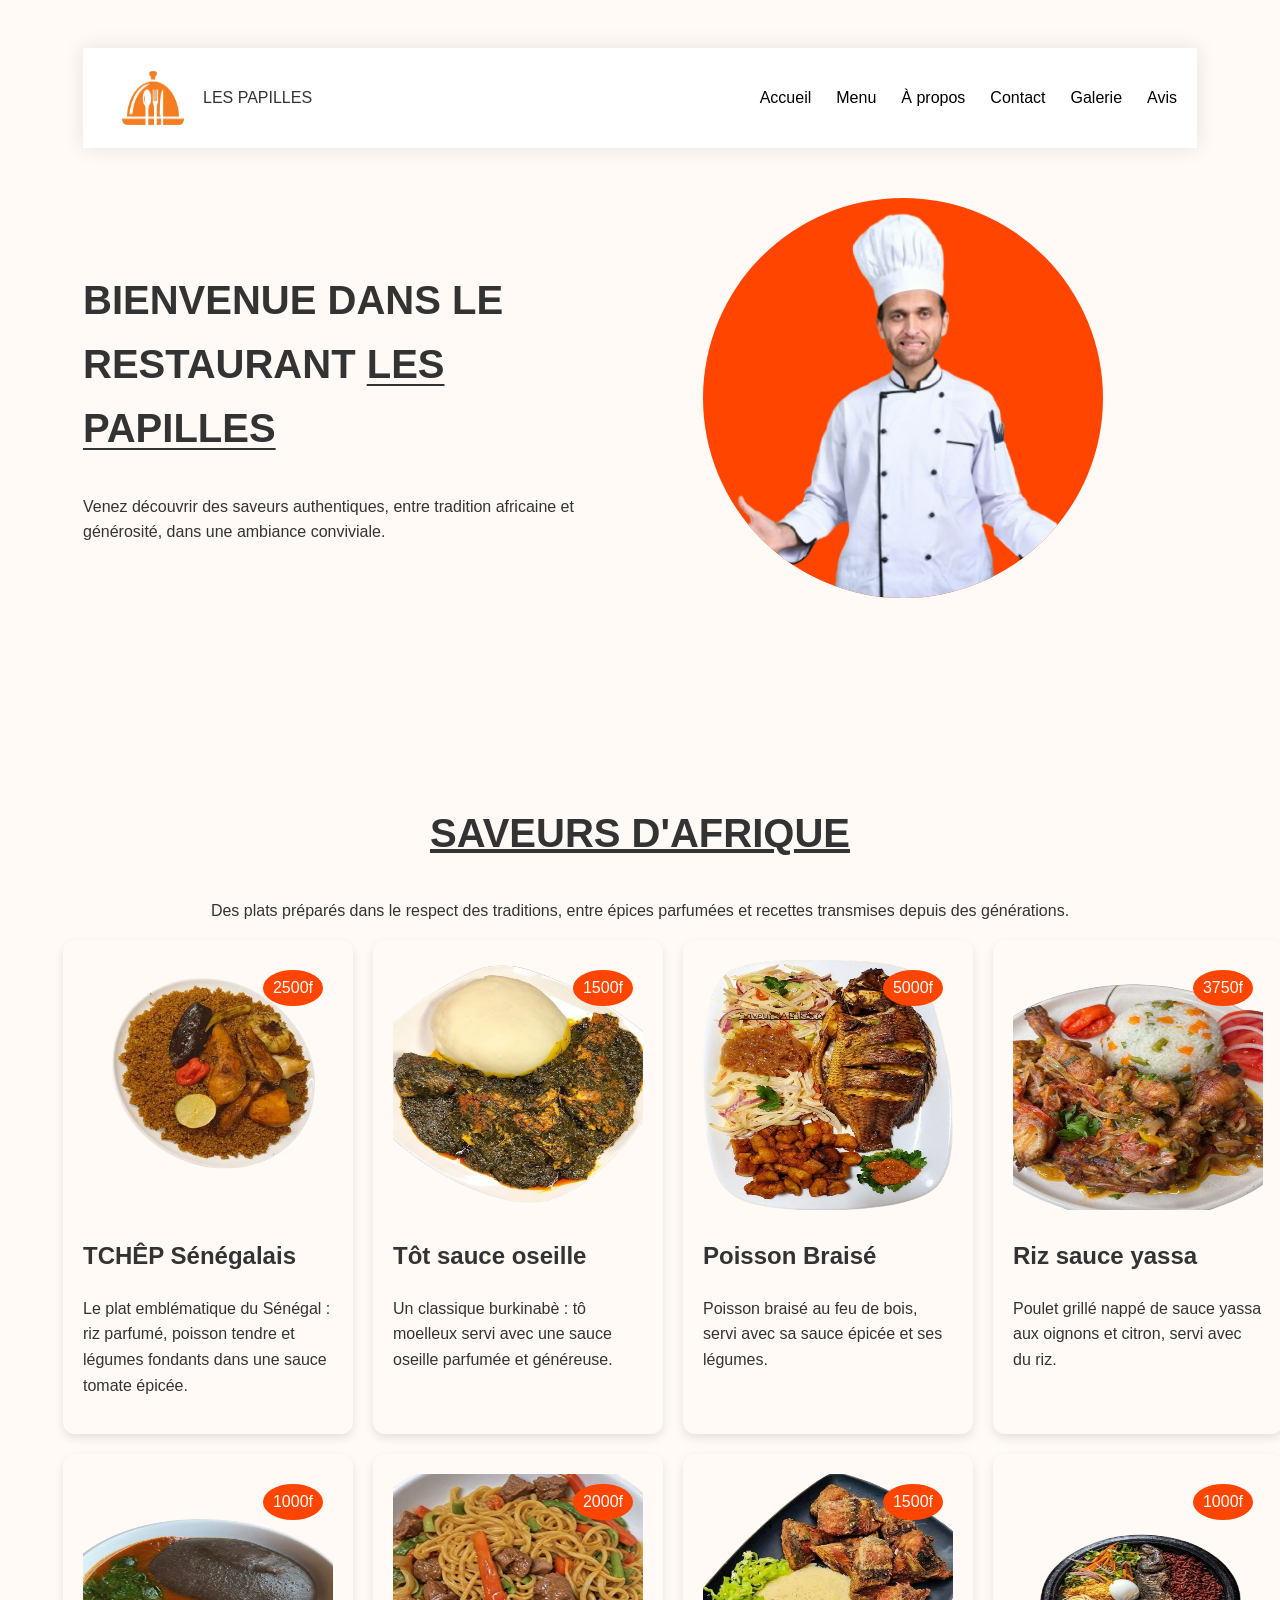
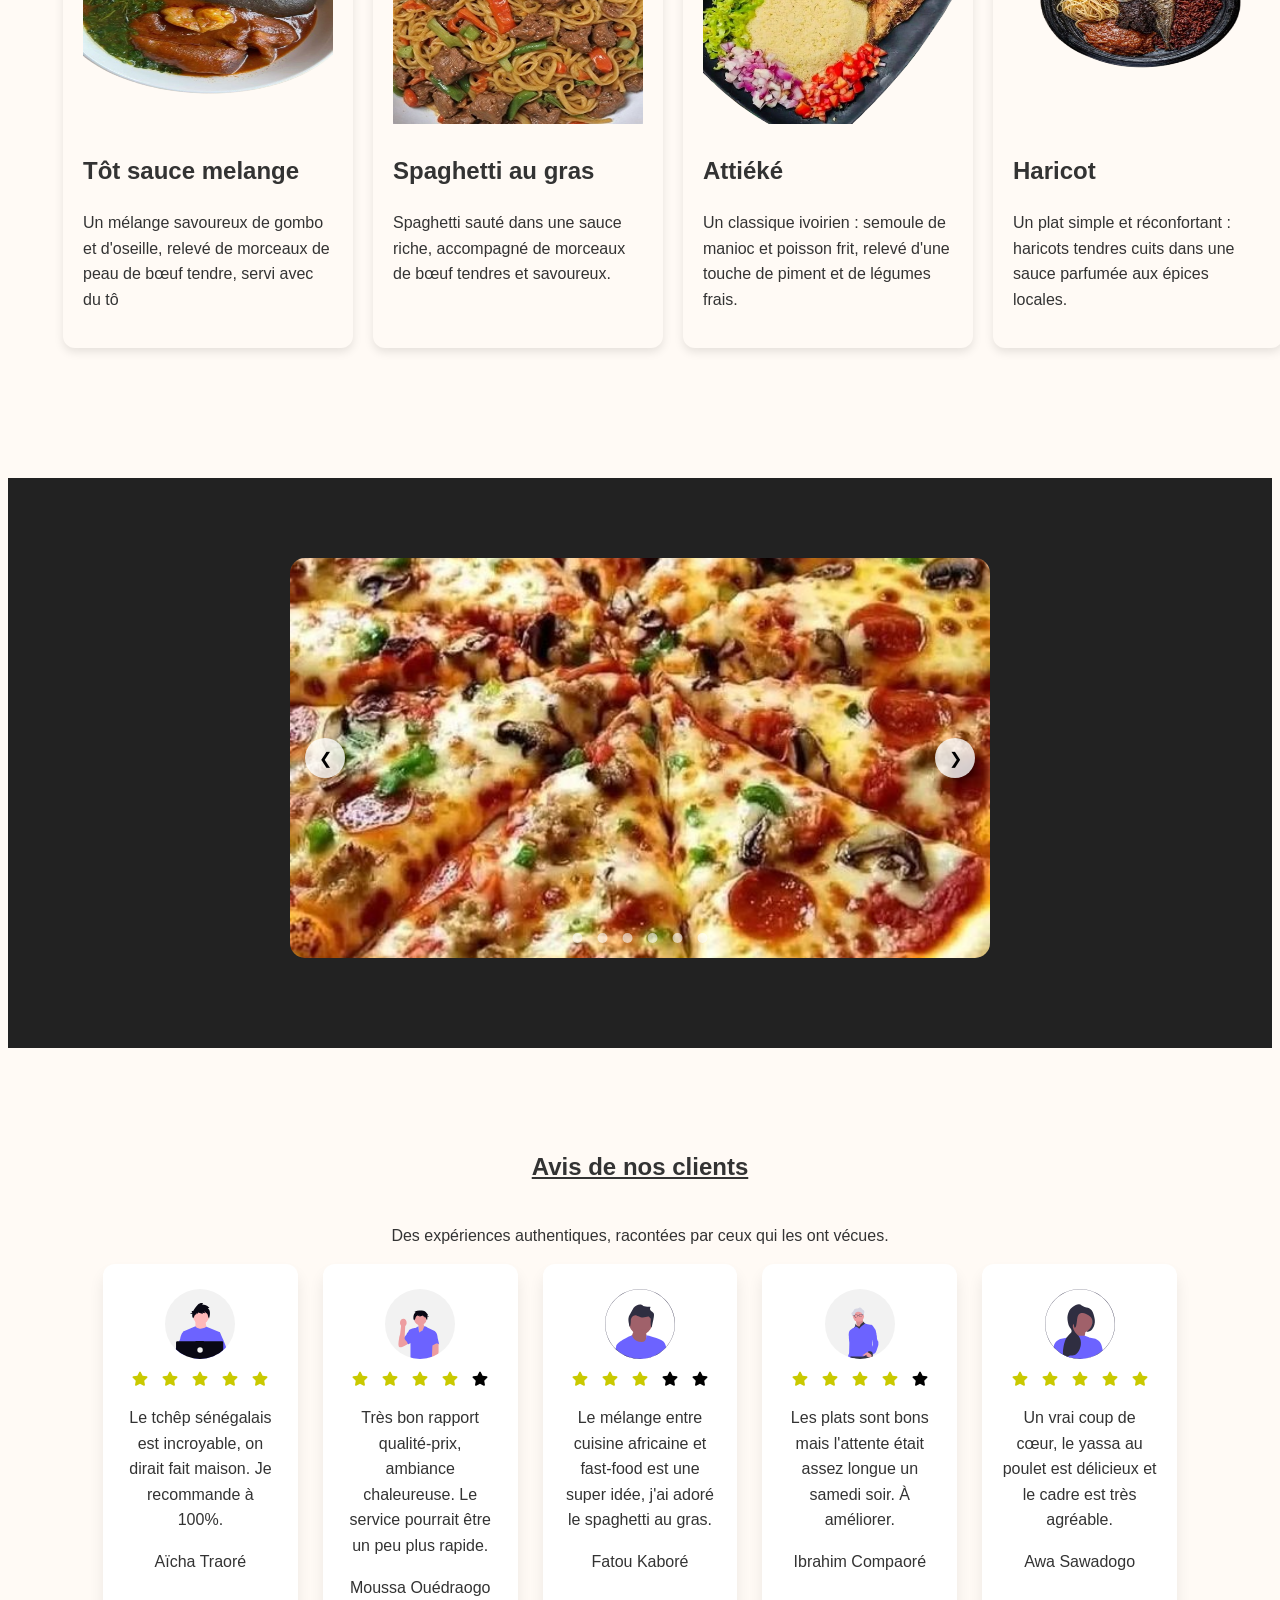
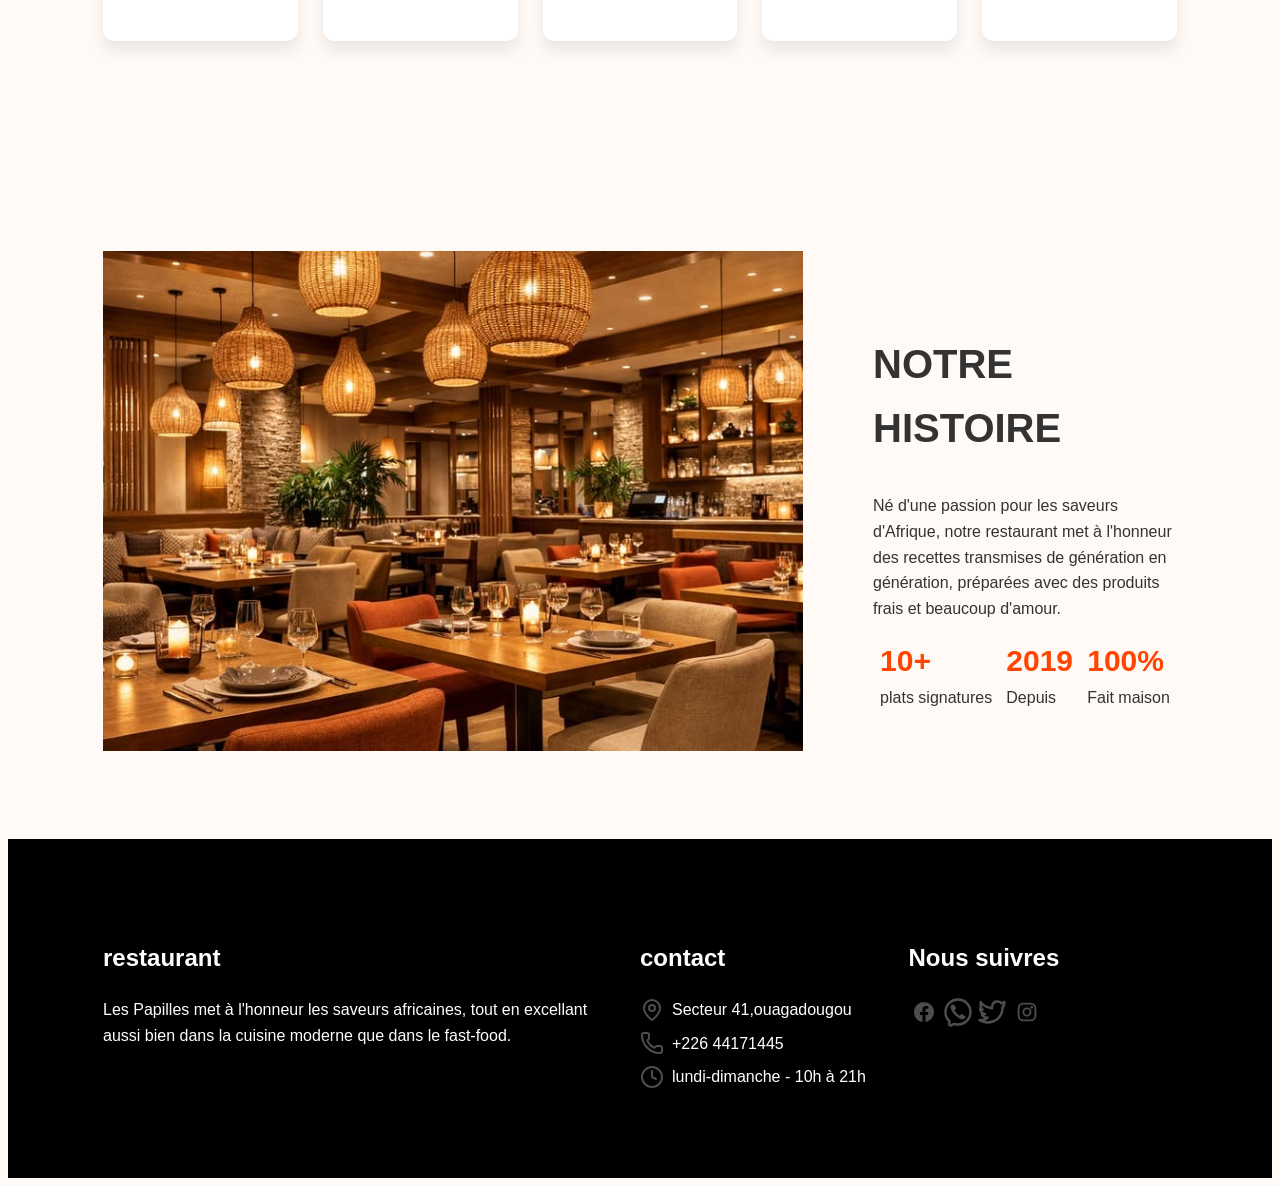
==== commit 54fc6a12: "feat:ajout de style sur la section acceuil et animation du titre et du paragraphe" ====
--- a/ndex.html
+++ b/ndex.html
@@ -31,7 +31,7 @@
     
             <div class="conviviale">
                 <div class="titre">
-                    <h1>bienvenue dans le restaurant LES PAPILLES</h1>
+                    <h1>BIENVENUE DANS LE RESTAURANT <span class="papille">LES PAPILLES</span></h1>
                     <p>Venez découvrir des saveurs authentiques, entre tradition africaine et générosité, dans une ambiance conviviale.</p>
                 </div>
 
--- a/style.css
+++ b/style.css
@@ -9,7 +9,7 @@
 body {
   font-family: 'Poppins', sans-serif;
   color: #333333;
-  background-color: #ffffff;
+  background-color: #fffAf5;
   line-height: 1.6;
 }
 
@@ -304,6 +304,10 @@
 #avis{
     padding: 80px 95px;
 }
+#avis h1{
+    font-weight: bolder;
+    text-decoration: underline;
+}
 
 .carteavis1{
     padding: 25px 20px;
@@ -409,4 +413,86 @@
 .carteavis5 .quatre,
 .carteavis5 .cinq{
     fill: rgb(201, 201, 0);
-}+}
+
+#menu{
+    padding: 80px 55px;
+}
+#menu h2{
+    font-family: sans-serif;
+    font-size: 40px;
+    font-weight: bold;
+    text-decoration: underline;
+}
+
+.image1,.image2,.image3,.image4,
+.image5,.image6,.image7,.image8{
+    position: relative;
+}
+
+.prix1,.prix2,.prix3,.prix4,
+.prix5,.prix6,.prix7,.prix8{
+    position: absolute;
+    top: 10px;
+    right: 10px;
+    background-color: orangered;
+    color: white;
+    border-radius: 50%;
+    padding: 5px 10px;
+}
+
+.carte1,.carte2,.carte3,.carte4,
+.carte5,.carte6,.carte7,.carte8{
+    padding: 20px;
+    border-radius: 12px;
+    box-shadow: 0 4px 10px rgba(0,0,0,0.10);
+    transition: transform 0.3s ease , box-shadow 0.3s ease;
+}
+.carte1:hover,.carte2:hover,.carte3:hover,.carte4:hover,
+.carte5:hover,.carte6:hover,.carte7:hover,.carte8:hover{
+    transform: translateY(-8px);
+    box-shadow: 0 12px 20px rgba(0, 0, 0, 0.10);
+}
+
+@keyframes apparition {
+  from { opacity: 0; transform: translateY(30px); }
+  to { opacity: 1; transform: translateY(0); }
+}
+
+#acceuil{
+    padding: 40px 75px ;
+}
+
+.titre h1{
+    font-family: sans-serif;
+    font-size: 40px;
+    font-weight: bolder;
+    animation: apparition 1s ease forwards;
+}
+.titre p{
+   animation: apparition 1.6s ease forwards; 
+}
+.papille{
+    text-decoration: underline;
+    text-decoration-thickness: 2px;
+    text-underline-offset: 6px;
+}
+
+.nav{
+    box-shadow: 0 0 20px rgba(0,0,0,0.10);
+    padding: 0 20px;
+    position: sticky;
+    top: 0;
+    z-index: 100;
+    background-color: #ffffff;
+}
+
+.lien ul li a{
+    color: #000;
+    transition: color 0.2s ease;
+}
+
+.lien ul li a:hover{
+    color: orangered;
+}
+
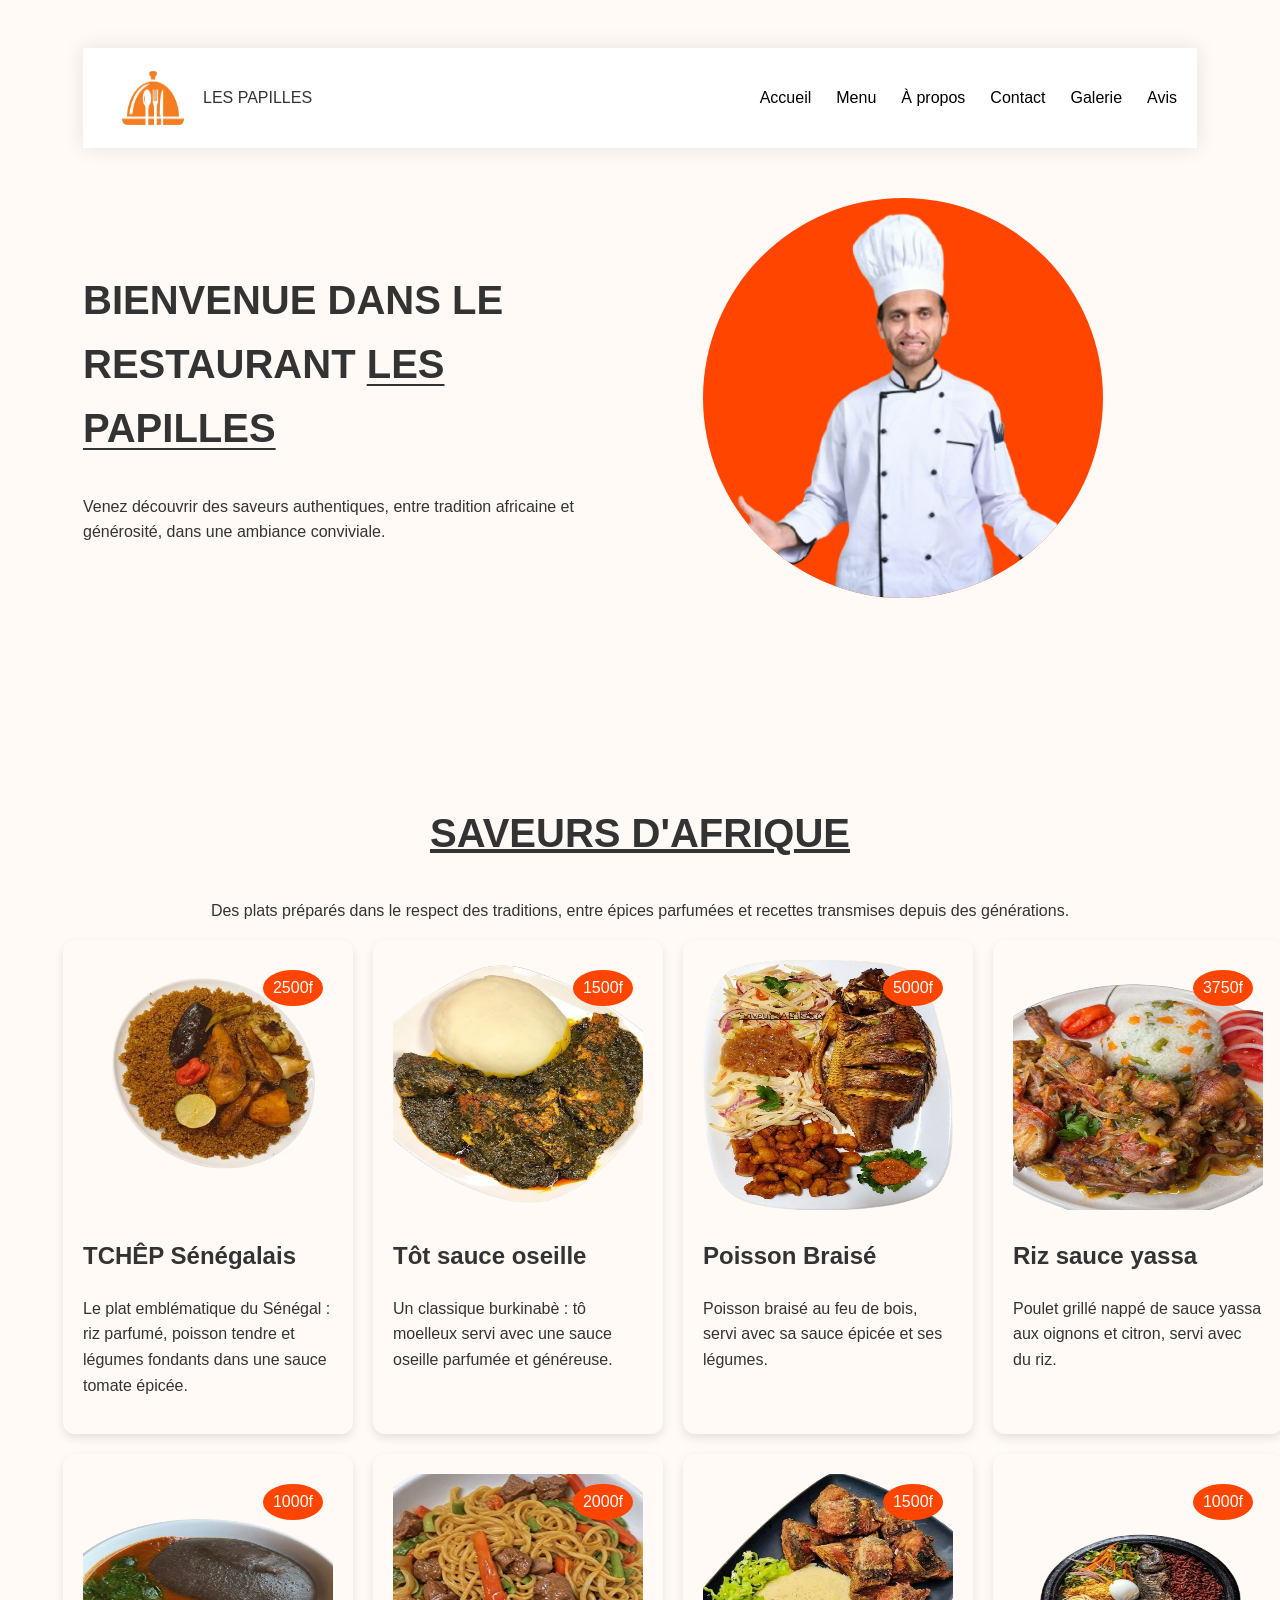
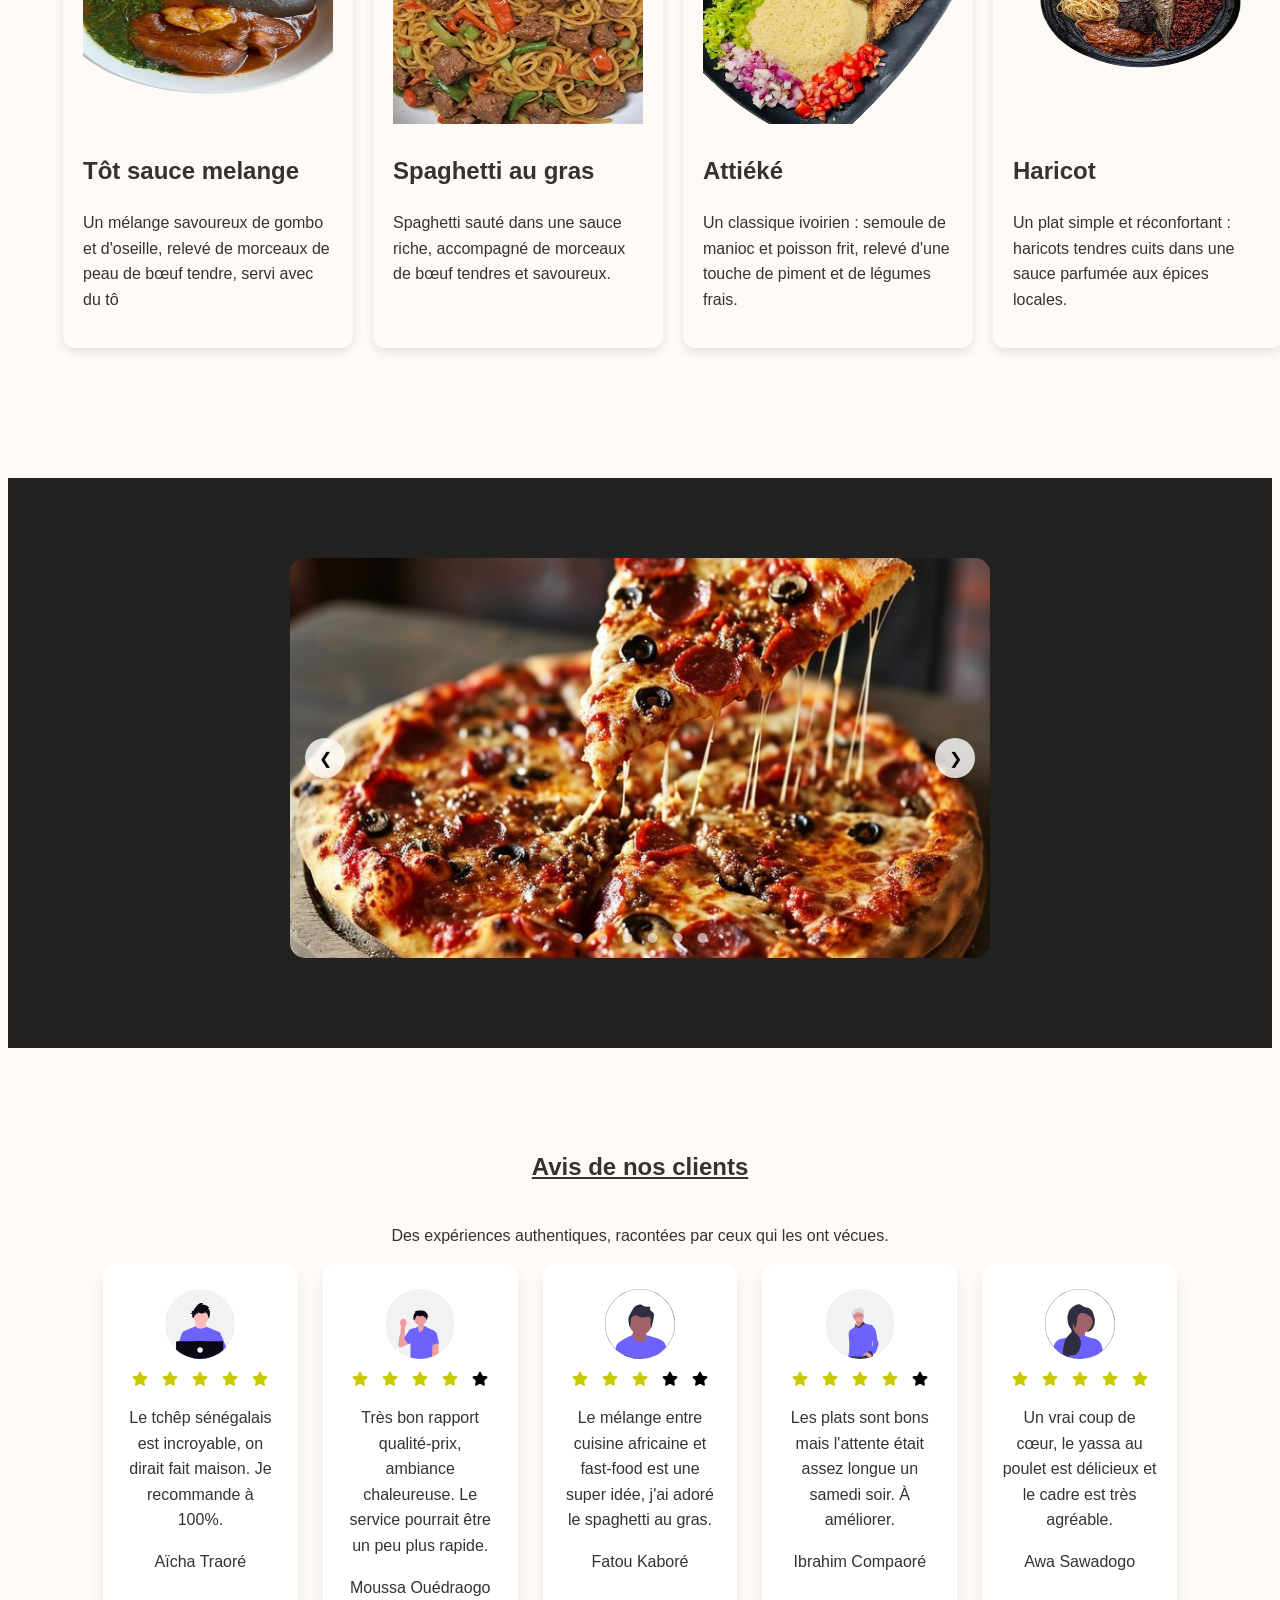
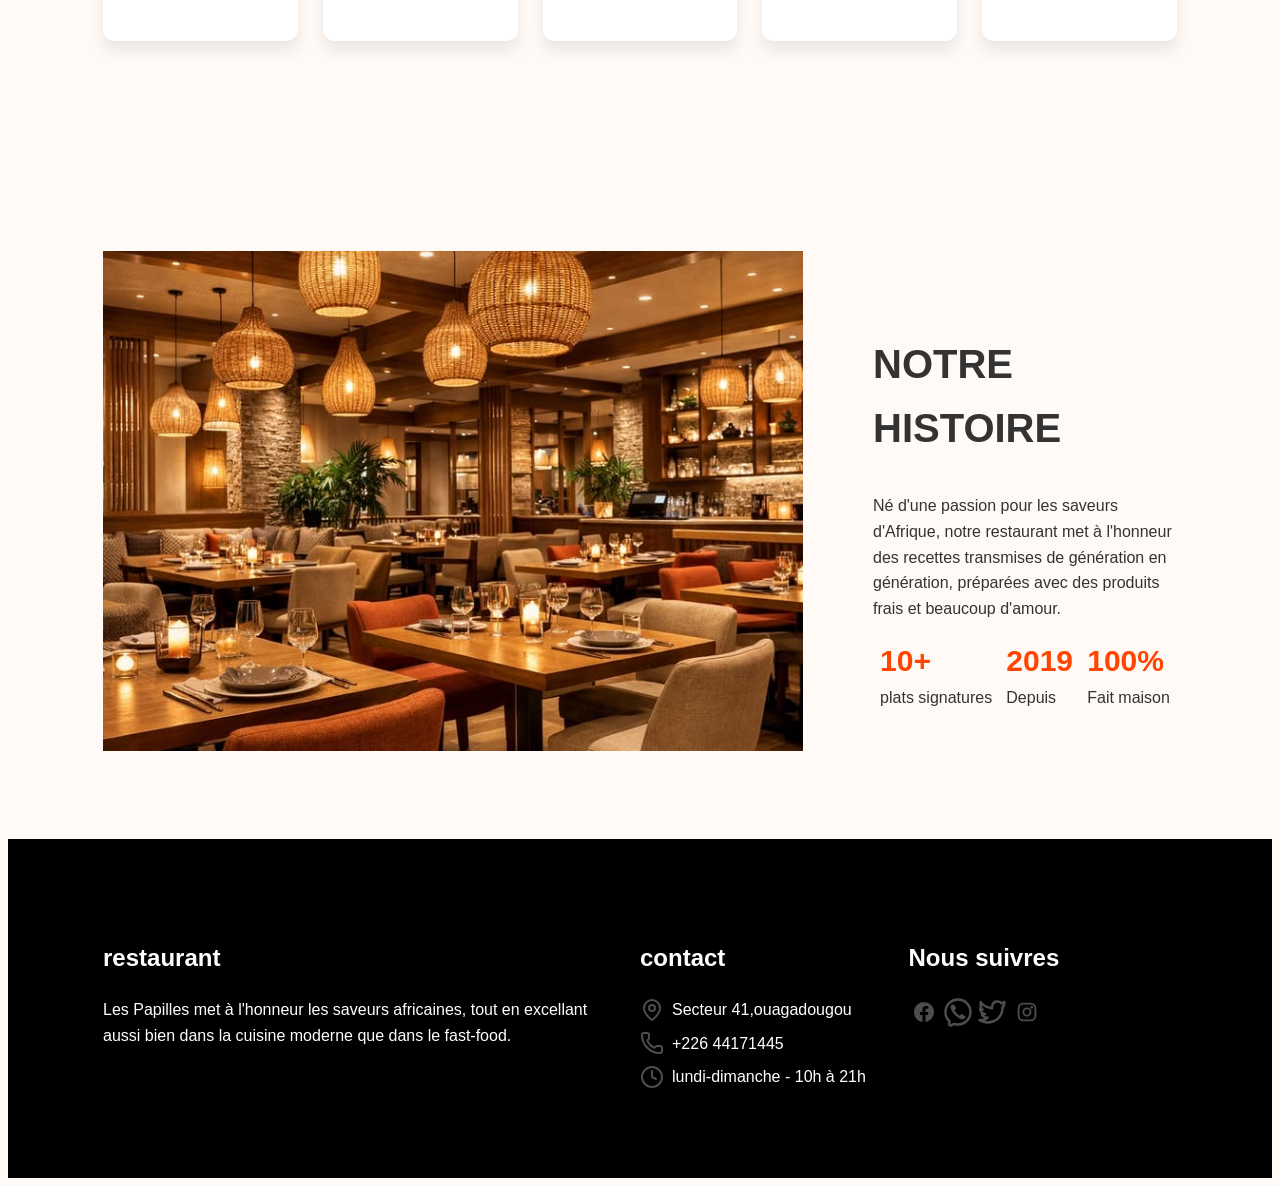
==== commit 27aeb302: "remplacement de la première image de la galerie (pizza)" ====
--- a/ndex.html
+++ b/ndex.html
@@ -130,7 +130,7 @@
             <div class="carousel">
 
                 <div class="diapo">
-                    <img src="galerie/Gordon Ramsay 🍖🥗 _ Homemade pizza recipe _ Facebook.jfif" alt="">
+                    <img src="galerie/Delicious Pizza.jfif" alt="">
                     <img src="galerie/télécharger (10).jfif" alt="">
                     <img src="galerie/télécharger (6).jfif" alt="">
                     <img src="galerie/télécharger (8).jfif" alt="">
--- a/style.css
+++ b/style.css
@@ -97,7 +97,7 @@
     display: flex;
     width: 100%;
     height: 100%;
-    transition: transform 0.5 ease-in-out;
+    transition: transform 0.5s ease-in-out;
 }
 
 .diapo img{
@@ -146,6 +146,10 @@
   cursor: pointer;
 }
 
+.point.actif{
+    background-color: orangered;
+}
+
 .avis{
     display: flex;
     flex-direction: column;
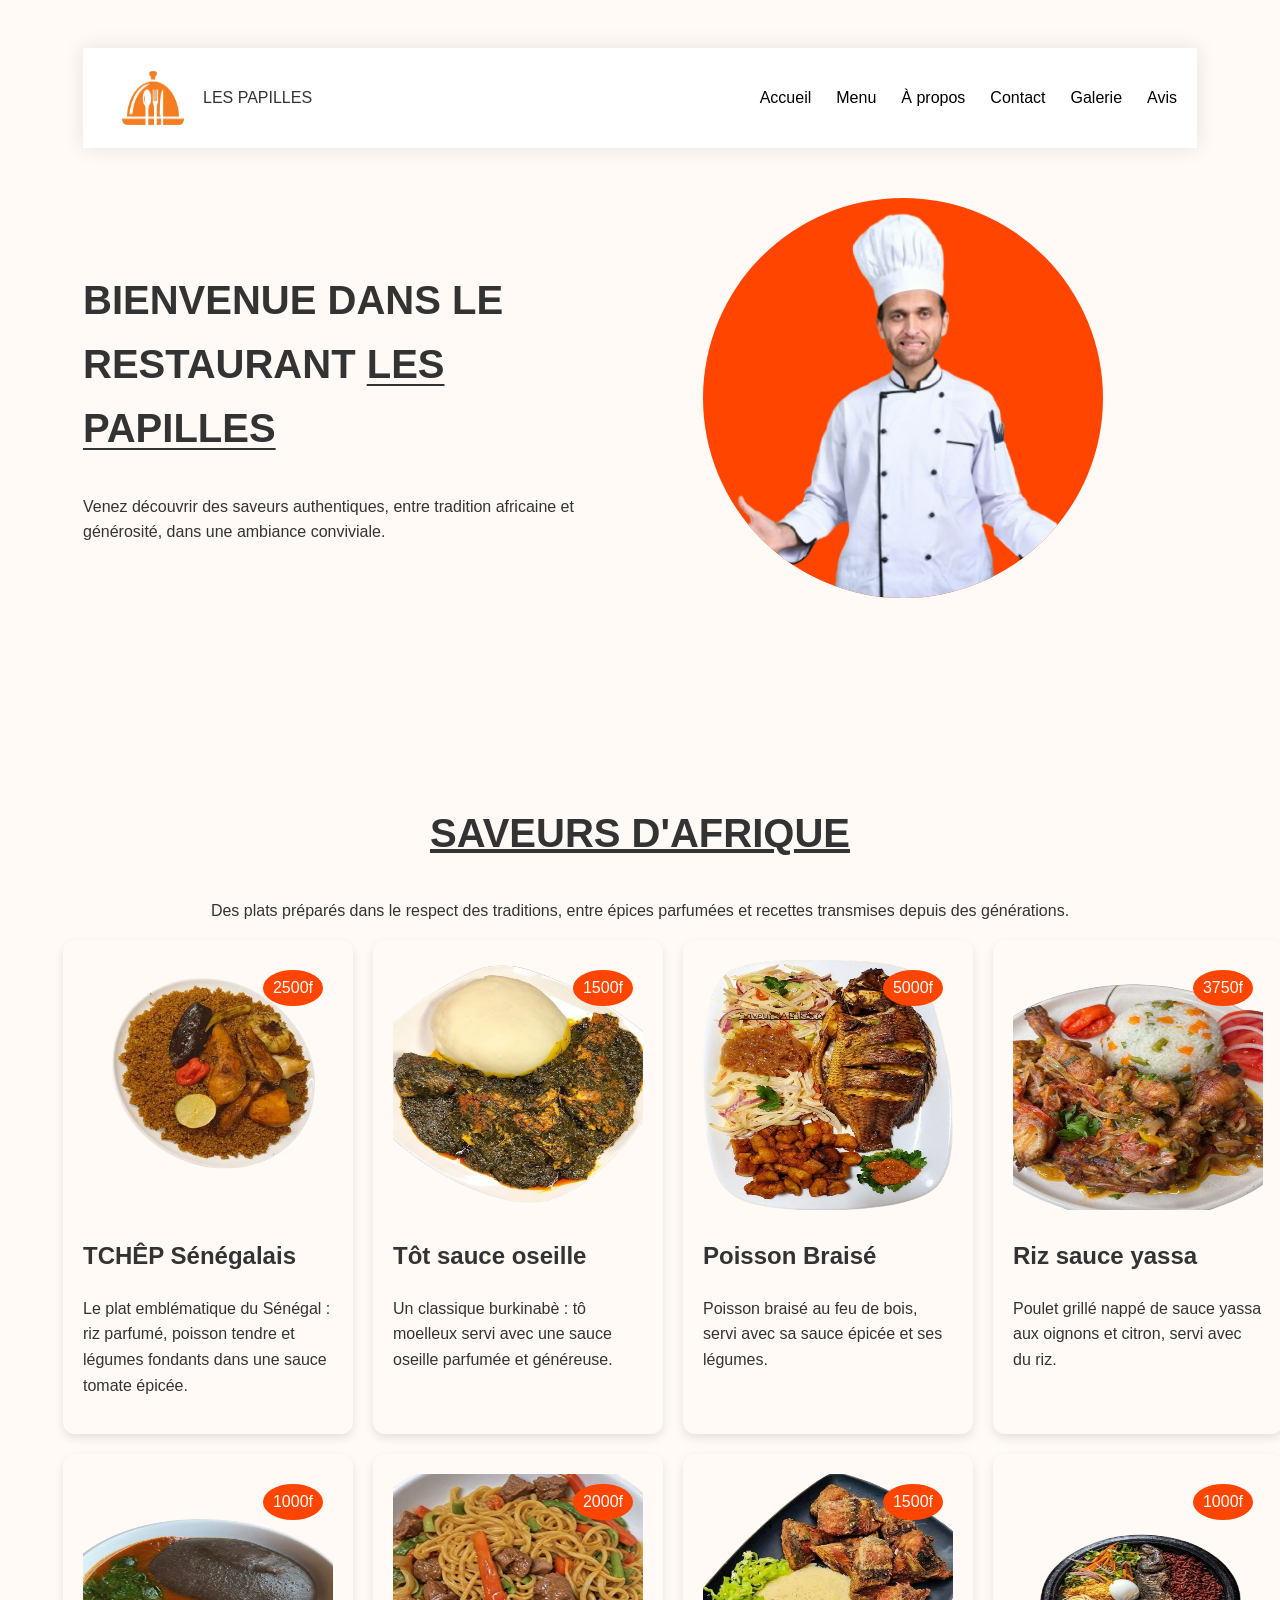
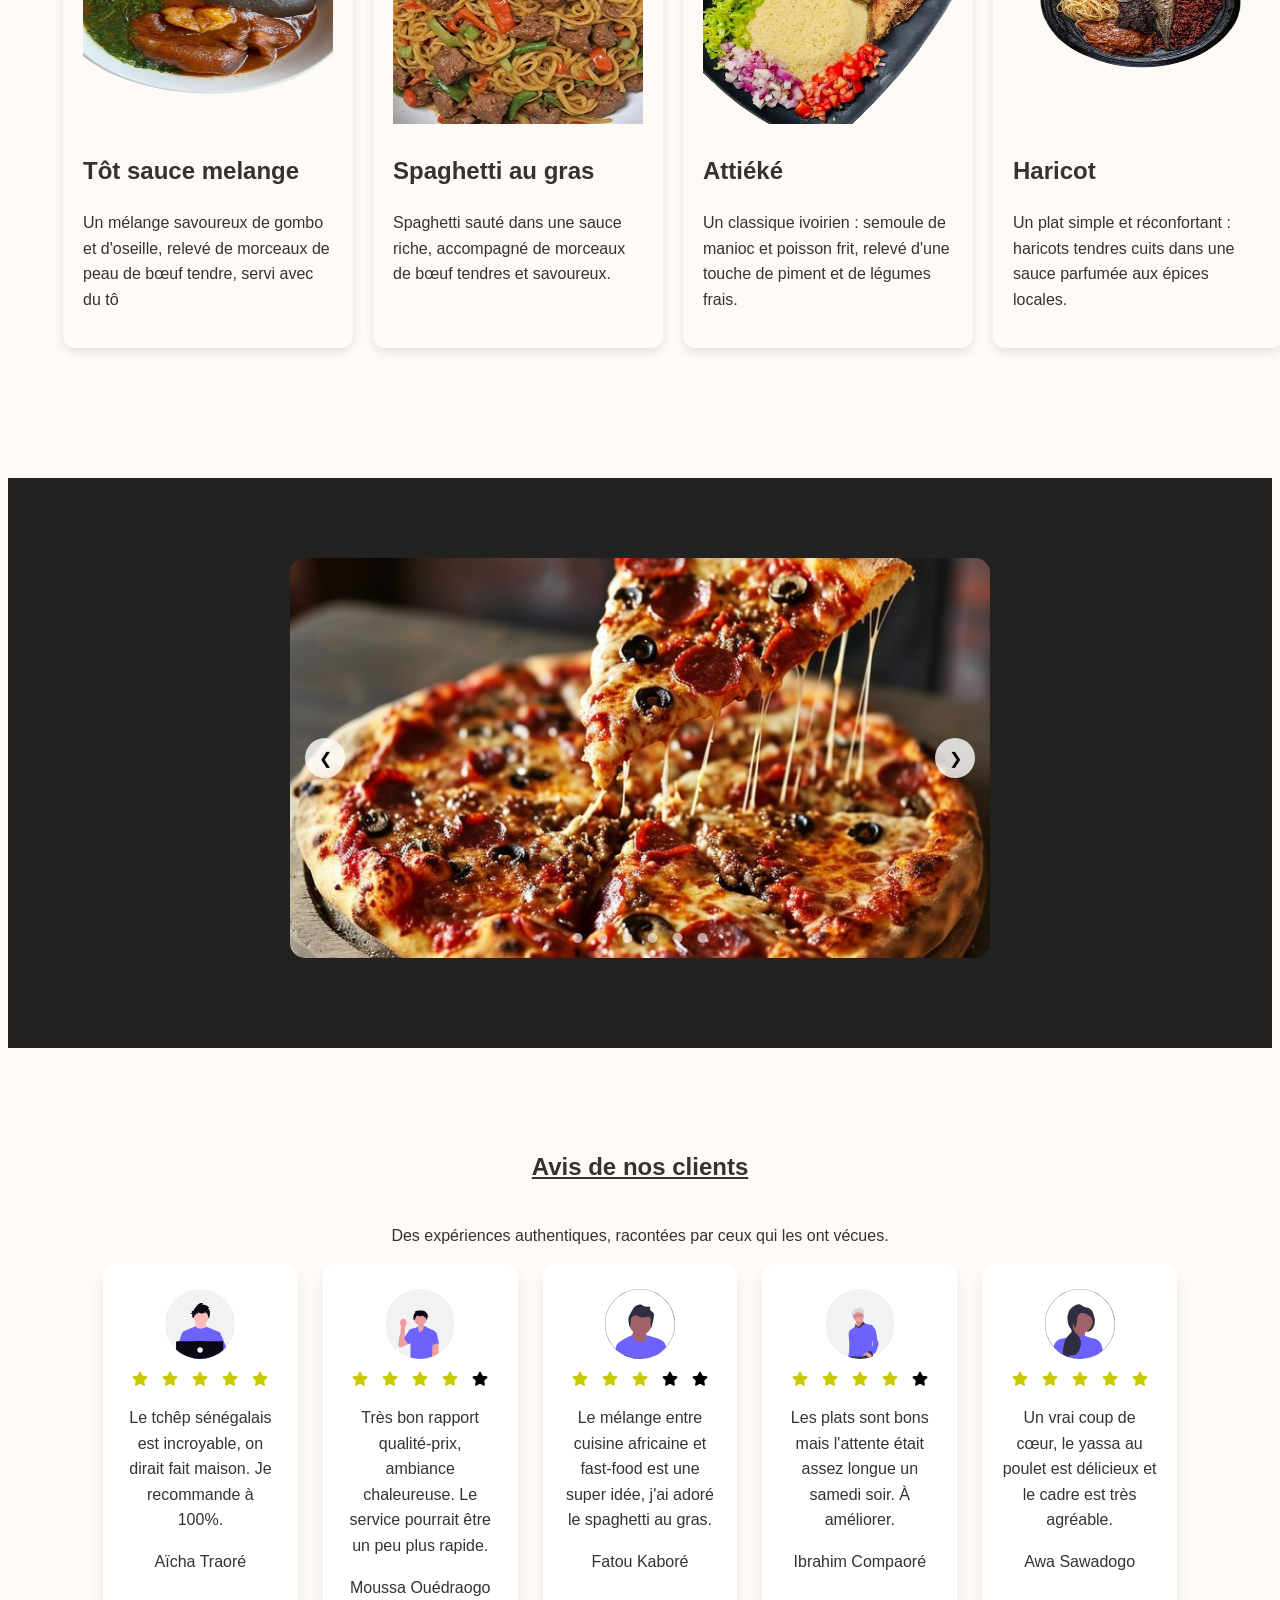
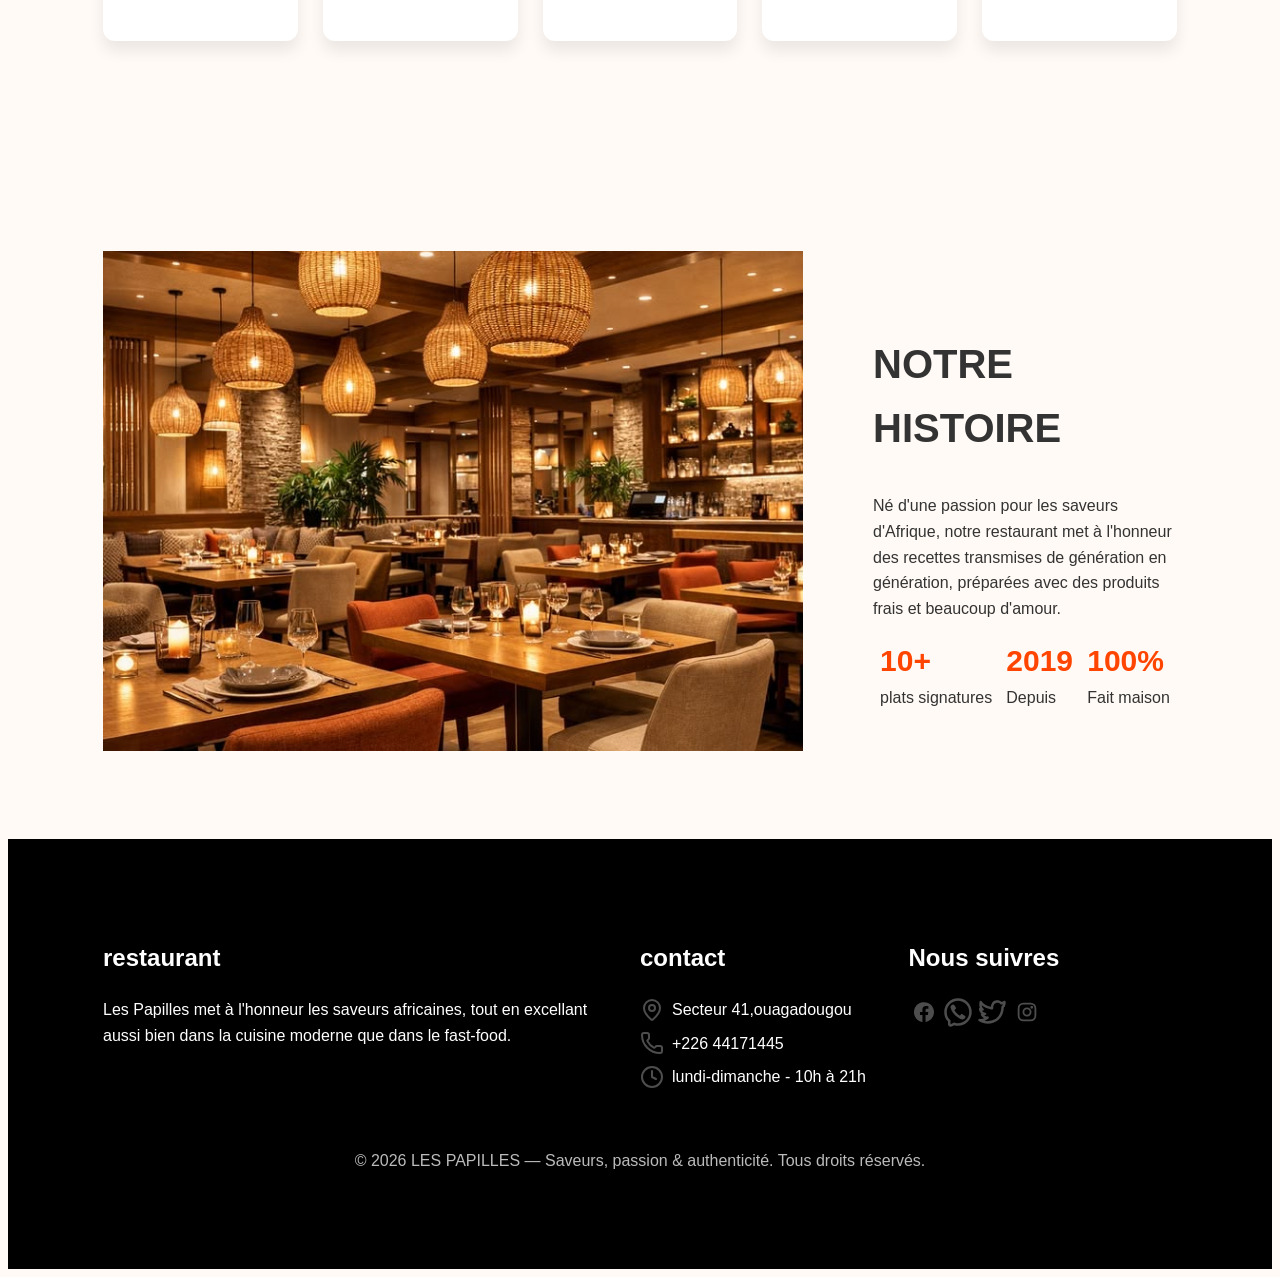
==== commit b91b808a: "feat: ajout de script pour petite animation d'apparition de l'image about . aussi ajout du scroll sm" ====
--- a/ndex.html
+++ b/ndex.html
@@ -338,6 +338,10 @@
             </div>
         </div>
 
+        <div class="copyright">
+            <P>© 2026 LES PAPILLES — Saveurs, passion & authenticité. Tous droits réservés.</P>
+        </div>
+
     </section>
 </footer>
 
--- a/style.css
+++ b/style.css
@@ -4,6 +4,10 @@
   padding: 0;
   box-sizing: border-box;
 
+}
+
+html{
+    scroll-behavior: smooth;
 }
 
 body {
@@ -500,3 +504,21 @@
     color: orangered;
 }
 
+.imageabout {
+    opacity: 0;
+    transform: translateY(50px);
+    transition: opacity 1s ease, transform 1s ease;
+}
+.imageabout.visible {
+    opacity: 1;
+    transform: translateY(0);
+}
+
+.copyright p {
+    text-align: center;
+    color: #bbbbbb;
+}
+
+.copyright{
+    margin-top: 50px;
+}
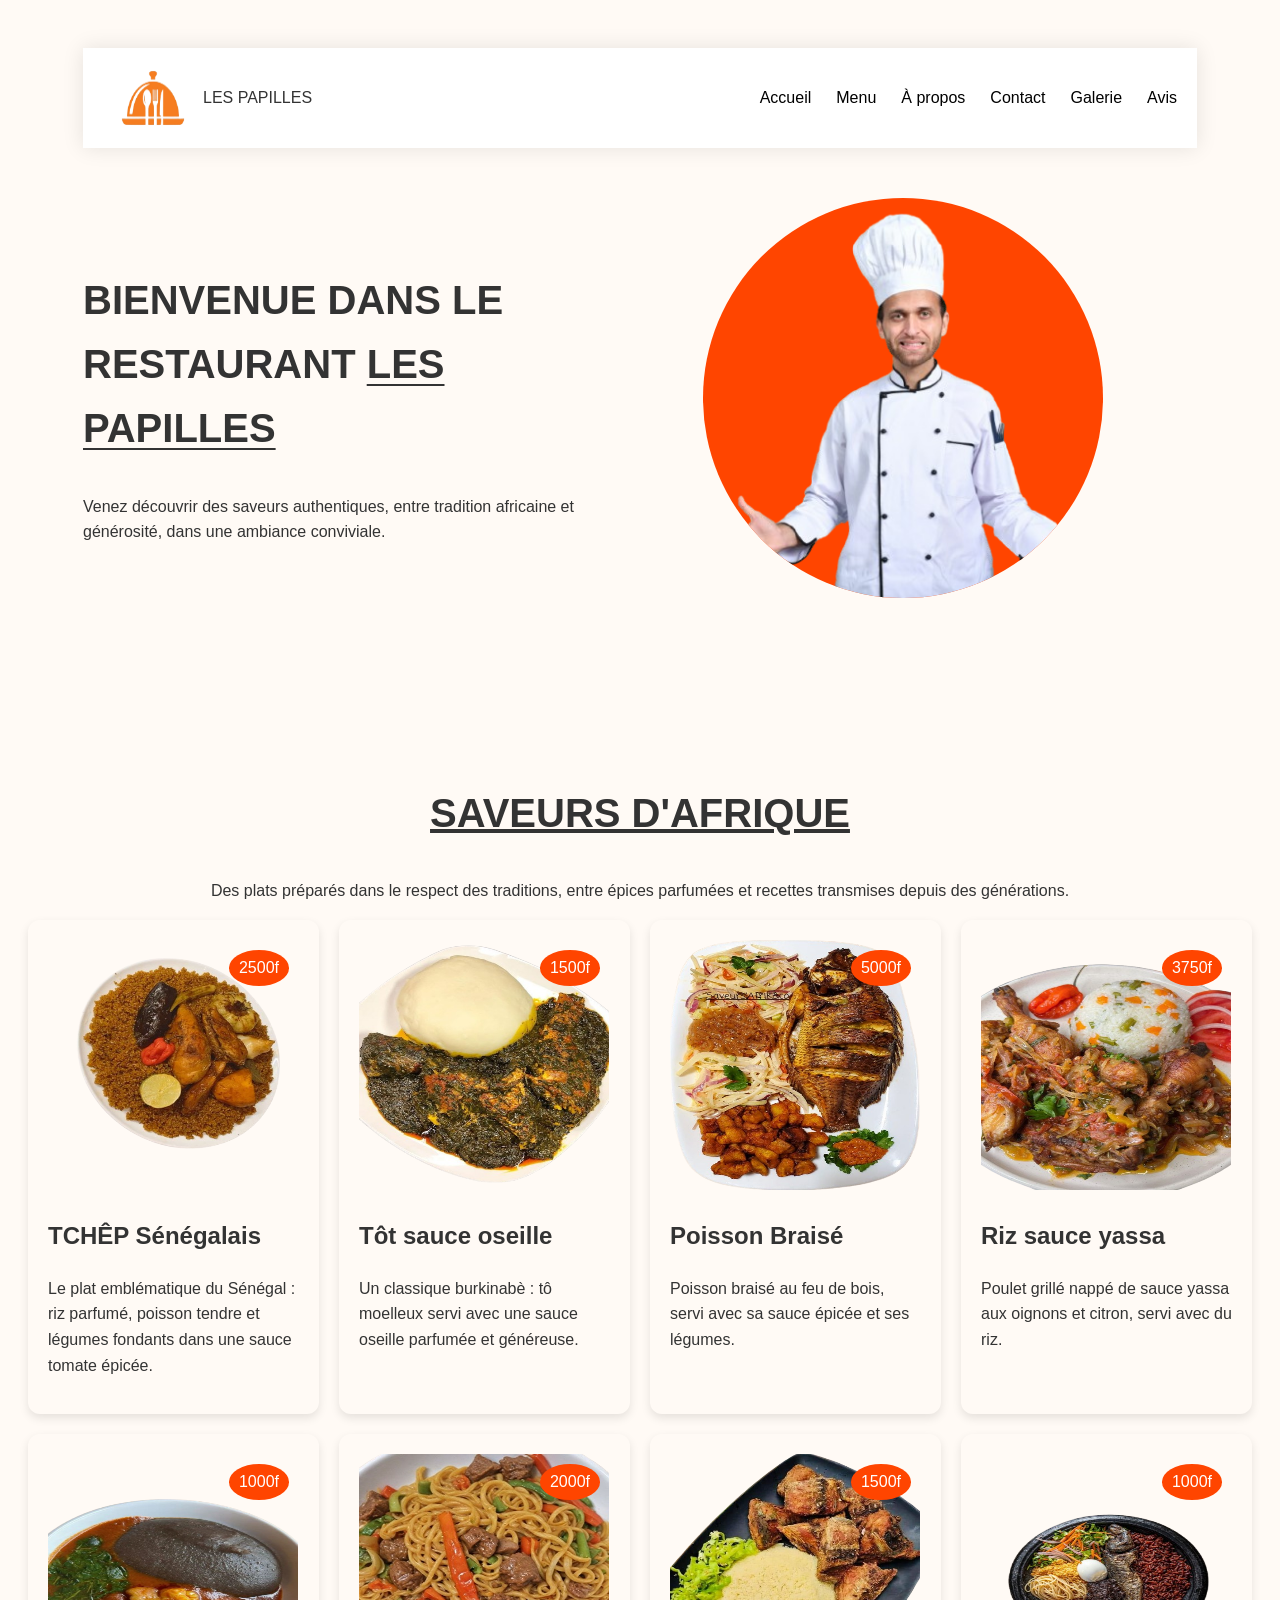
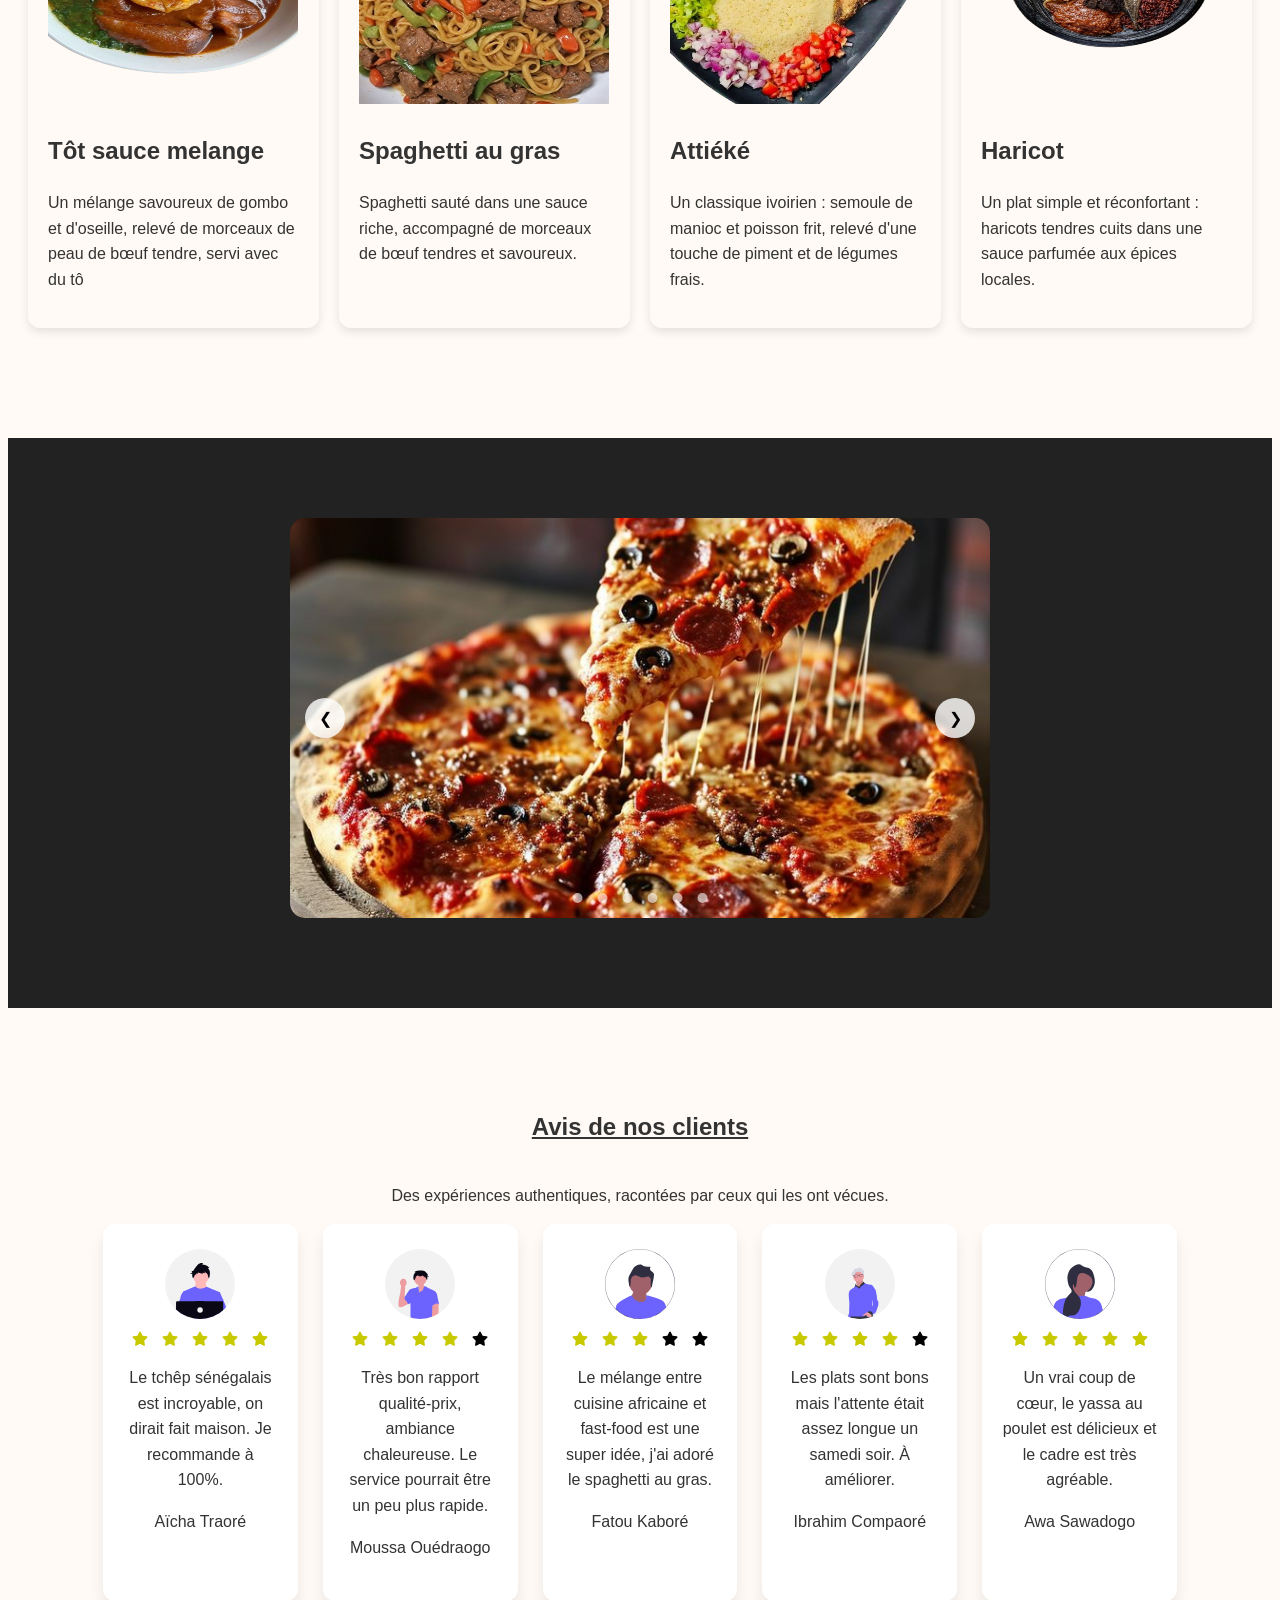
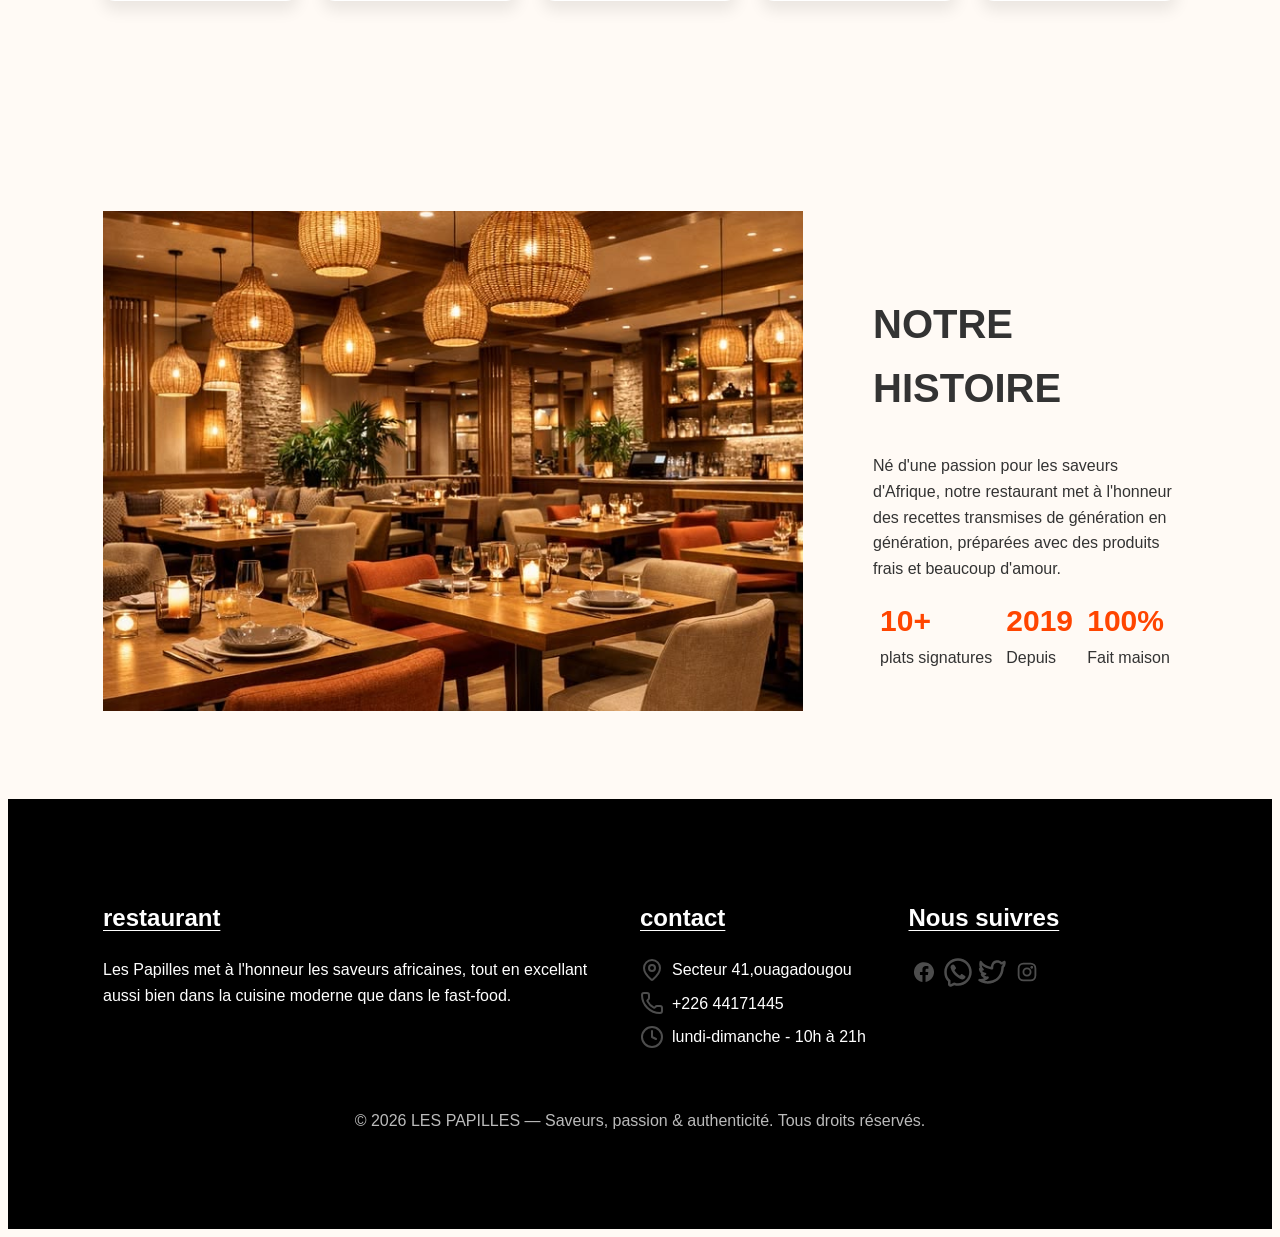
==== commit eba11c09: "feat : responssive pour mobile et ajustement pour tablette mobile et pc" ====
--- a/ndex.html
+++ b/ndex.html
@@ -313,12 +313,12 @@
 
         <div class="ligne">
             <div class="details">
-                <h2>restaurant</h2>
+                <h2 class="titre2">restaurant</h2>
                 <p>Les Papilles met à l'honneur les saveurs africaines, tout en excellant aussi bien dans la cuisine moderne que dans le fast-food.</p>
             </div>
 
             <div class="reference">
-                <h2>contact</h2>
+                <h2 class="titre2">contact</h2>
                 <div class="contact-liste">
                     <div><img src="icon svg/map-pin.svg" alt=""> Secteur 41,ouagadougou</div>
                     <div><img src="icon svg/phone.svg" alt=""> +226 44171445</div>
@@ -328,7 +328,7 @@
             </div>
 
             <div class="follow">
-                <h2>Nous suivres</h2>
+                <h2 class="titre2">Nous suivres</h2>
                 <p>
                     <span> <img src="icon svg/facebook-svgrepo-com.svg" alt="" height="30px" width="30px"> </span>
                     <span> <img src="icon svg/whatsapp-svgrepo-com.svg" alt="" height="30px" width="30px"> </span>
--- a/style.css
+++ b/style.css
@@ -291,6 +291,12 @@
     padding: 80px 95px;
 }
 
+.titre2{
+    text-decoration: underline;
+    text-decoration-thickness: 1px;
+    text-underline-offset: 4px;
+}
+
 #about {
     padding: 80px 95px;
 }
@@ -467,6 +473,7 @@
   to { opacity: 1; transform: translateY(0); }
 }
 
+
 #acceuil{
     padding: 40px 75px ;
 }
@@ -521,4 +528,190 @@
 
 .copyright{
     margin-top: 50px;
-}+}
+
+@media(max-width:1300px){
+    #menu{
+        padding: 60px 20px;
+    }
+}
+
+@media(max-width:1265px){
+    #menu{
+        padding: 60px 20px;
+    }
+}
+
+
+@media(max-width:1035px){
+    #acceuil{
+        padding: 40px 20px;
+    }
+    .lien ul{
+        margin: 14px 0;
+        flex-wrap: wrap;
+    }
+
+    .conviviale{
+        flex-direction: column;
+    }
+    .conviviale h1{
+        text-align: center;
+    }
+
+    .carte {
+        display: grid;
+        grid-template-columns: repeat(2, 1fr);
+        gap: 20px;
+    }
+
+    #avis{
+        padding: 60px 20px;
+    }
+
+    .espace{
+        grid-template-columns: repeat(3,1fr);
+    }
+
+    #about{
+        padding:50px 20px ;
+    }
+
+    .about{
+        display: flex;
+        flex-direction: column;
+    }
+
+    .histoire h1{
+        text-align: center;
+    }
+
+    #contact{
+        padding: 60px 10px ;
+    }
+
+    .details{
+        width: 350px;
+    }
+
+}
+
+
+@media(max-width:768px){
+    .logo span{
+        font-size: 14px;
+    }
+
+    .lien ul{
+        margin: 14px 0;
+        flex-wrap: wrap;
+    }
+
+    .conviviale{
+        flex-direction: column;
+    }
+
+    .conviviale h1{
+        text-align: center;
+    }
+
+    .carte {
+        display: grid;
+        grid-template-columns: repeat(2, 1fr);
+        gap: 20px;
+    }
+
+    #menu{
+        padding: 80px 70px ;
+    }
+
+    #avis{
+        padding: 80px 70px ;
+    }
+
+    .espace{
+        display: grid;
+        grid-template-columns: repeat(2,1fr);
+        gap: 25px;
+    }
+
+    .about{
+        display: flex;
+        flex-direction: column;
+    }
+    #about{
+        padding: 80px 15px;
+    }
+
+    .histoire h1{
+        text-align: center;
+    }
+
+    .ligne{
+        display: flex;
+        flex-direction: column;
+    }
+}
+
+
+@media (min-width: 355px) and (max-width:480px){
+    #acceuil{
+        padding: 40px 20px ;
+    }
+
+    .lien ul{
+        padding: 0 0 0 20px;
+    }
+
+    .cercle{
+        width: 100%;
+        height: auto;
+        aspect-ratio: 1/1;
+    }
+
+    #menu{
+        padding: 50px 20px;
+    }
+
+    #menu h2{
+        text-align: center;
+    }
+
+    .carte{
+        grid-template-columns: repeat(1,1fr);
+    }
+
+    .carte1,.carte2,.carte3,.carte4,.carte5,.carte6,.carte7,.carte8{
+        text-align: center;
+    }
+
+    #galerie{
+        padding: 40px 20px;
+    }
+
+    #avis{
+        padding: 50px 20px;
+    }
+
+    .espace{
+        grid-template-columns: repeat(1,1fr);
+    }
+
+    .imageabout img{
+        min-width: 100%;
+    }
+
+    .chiffres{
+        margin-left: 0;
+    }
+
+    #contact{
+        padding: 60px 20px;
+    }
+    
+    .details{
+        width: 100%;
+    }
+}
+
+
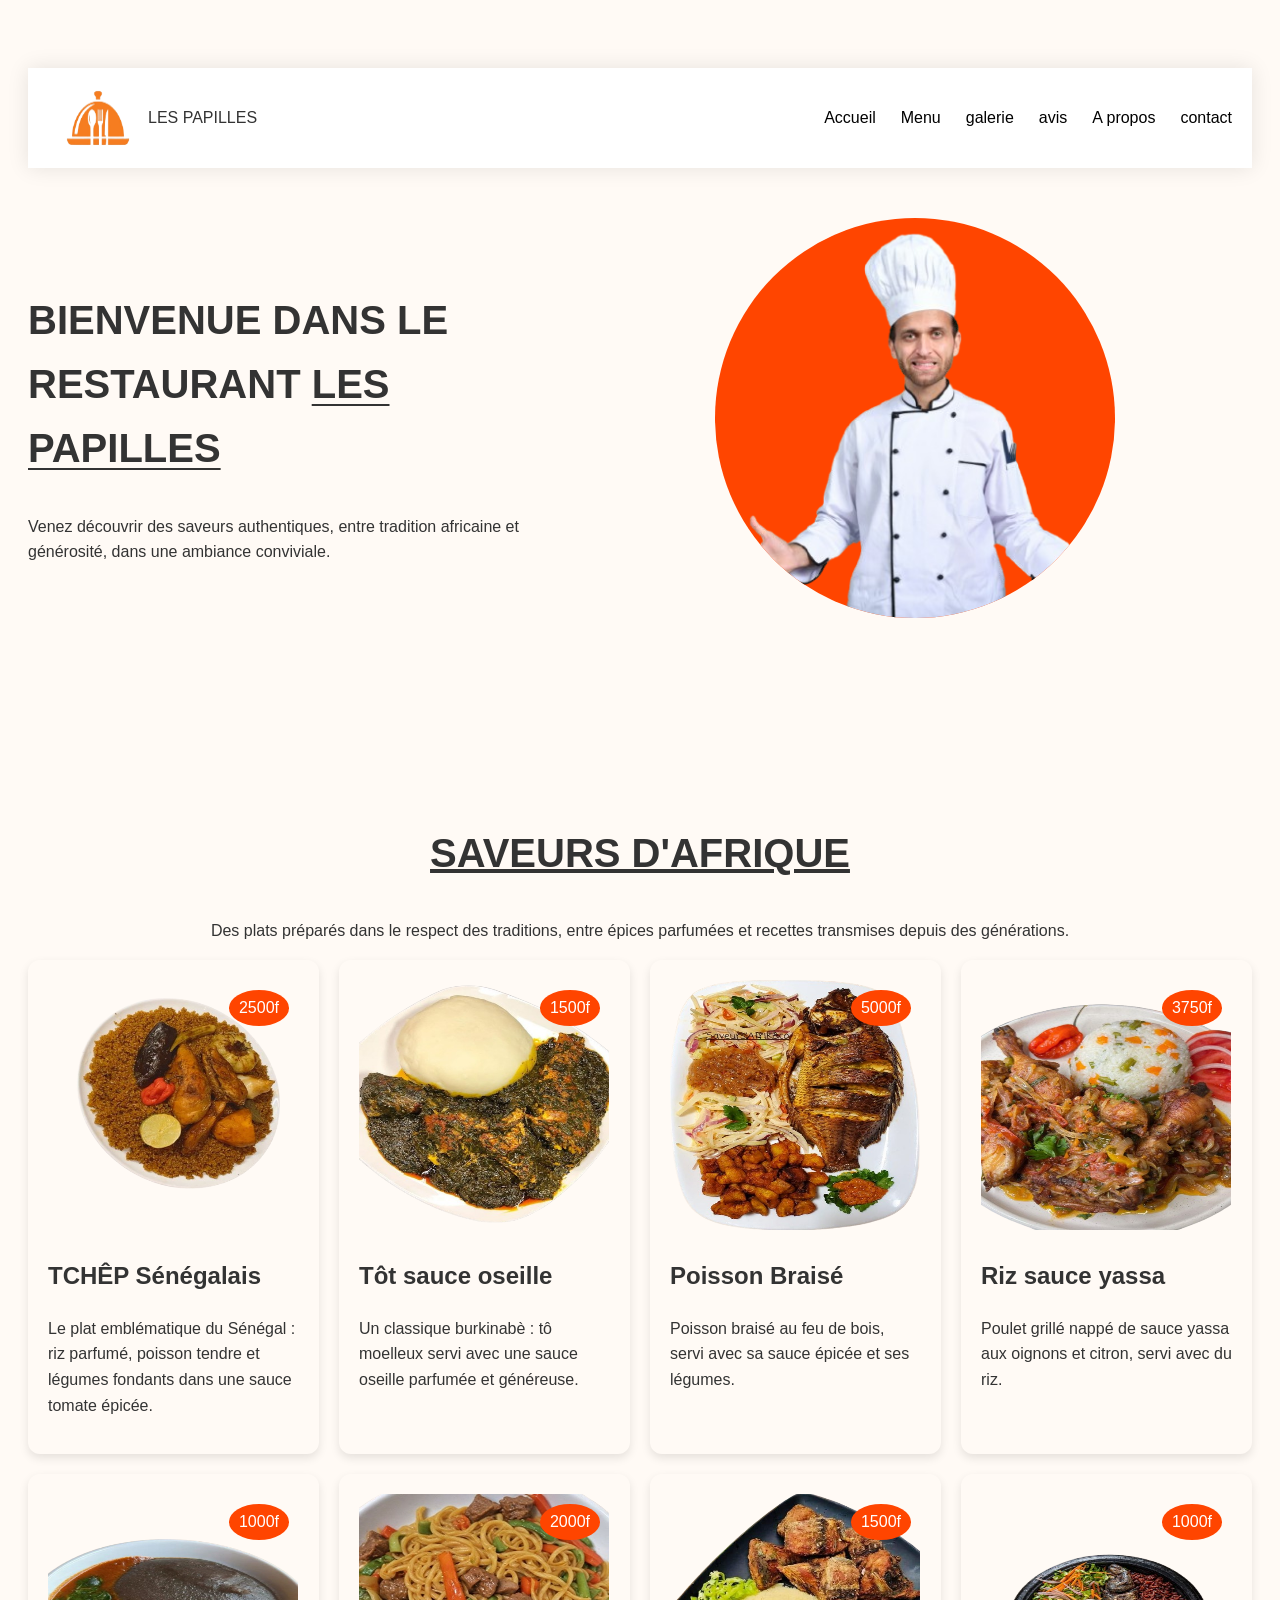
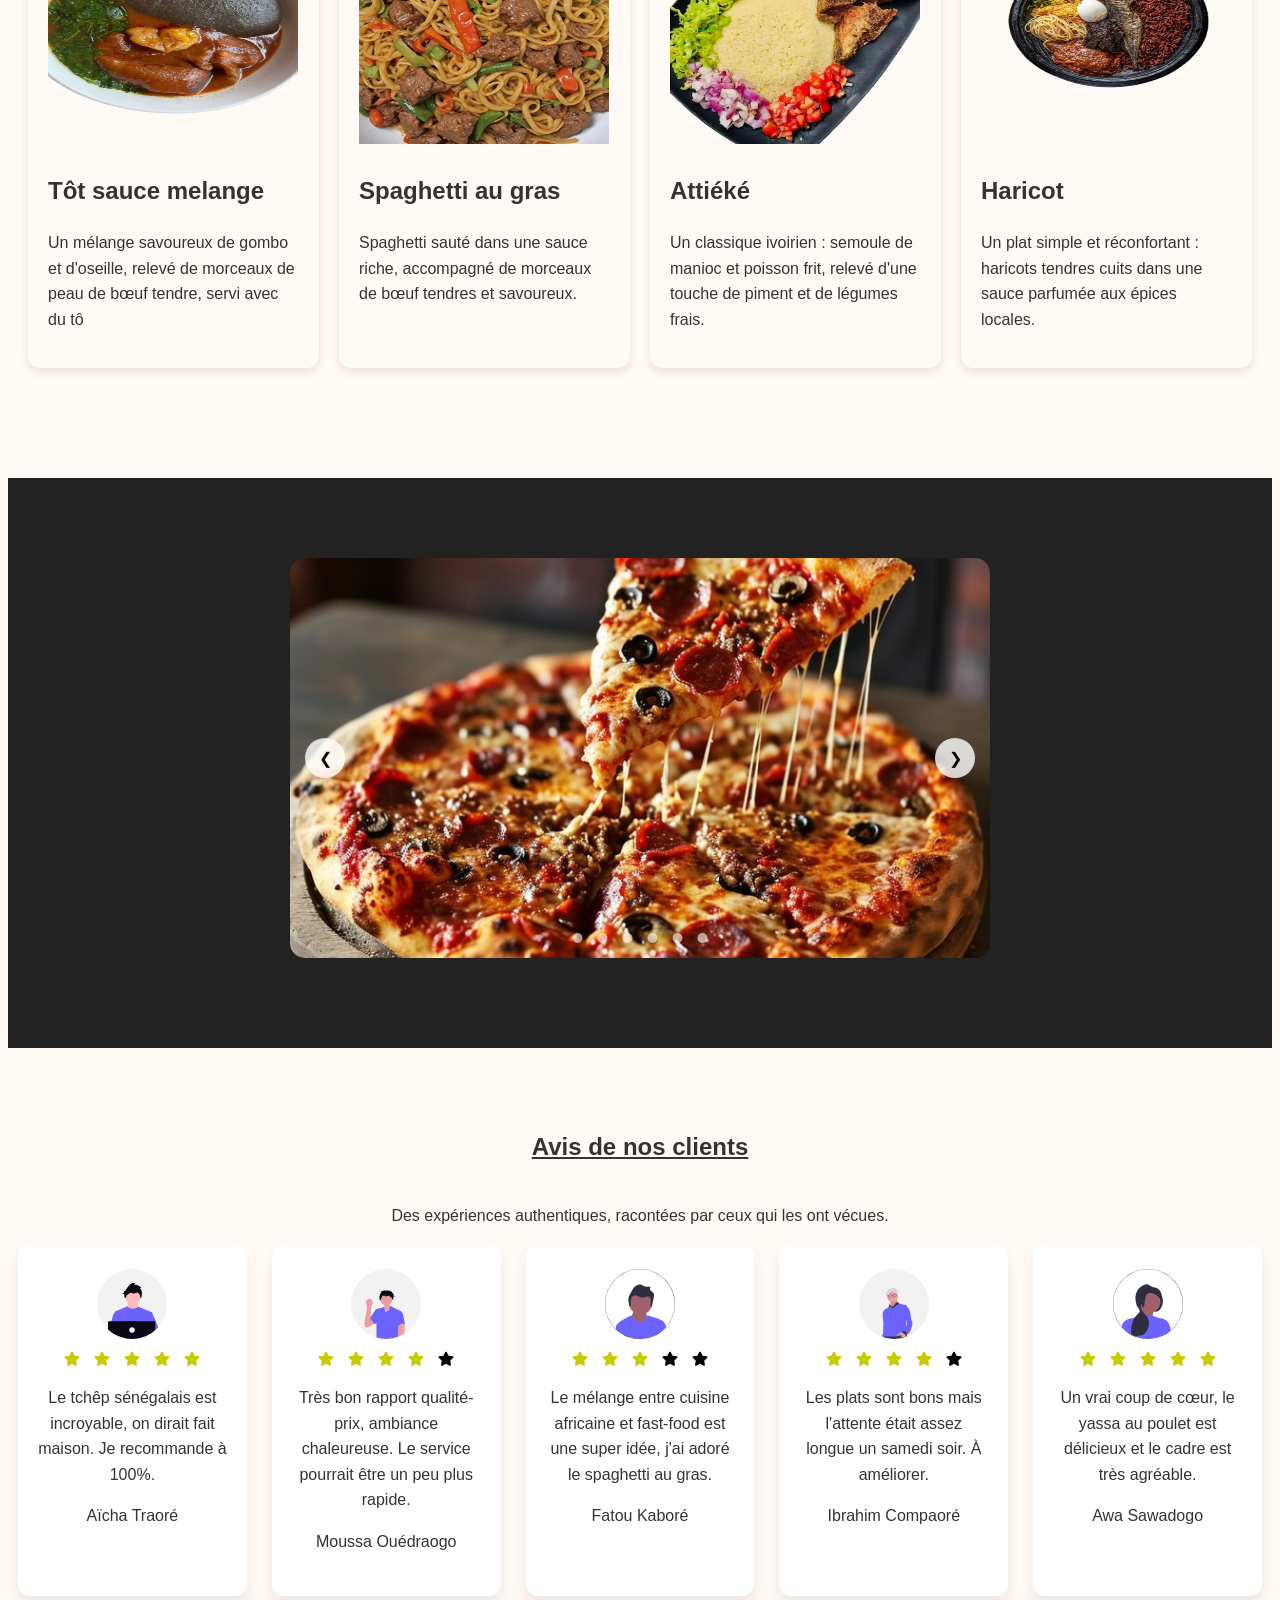
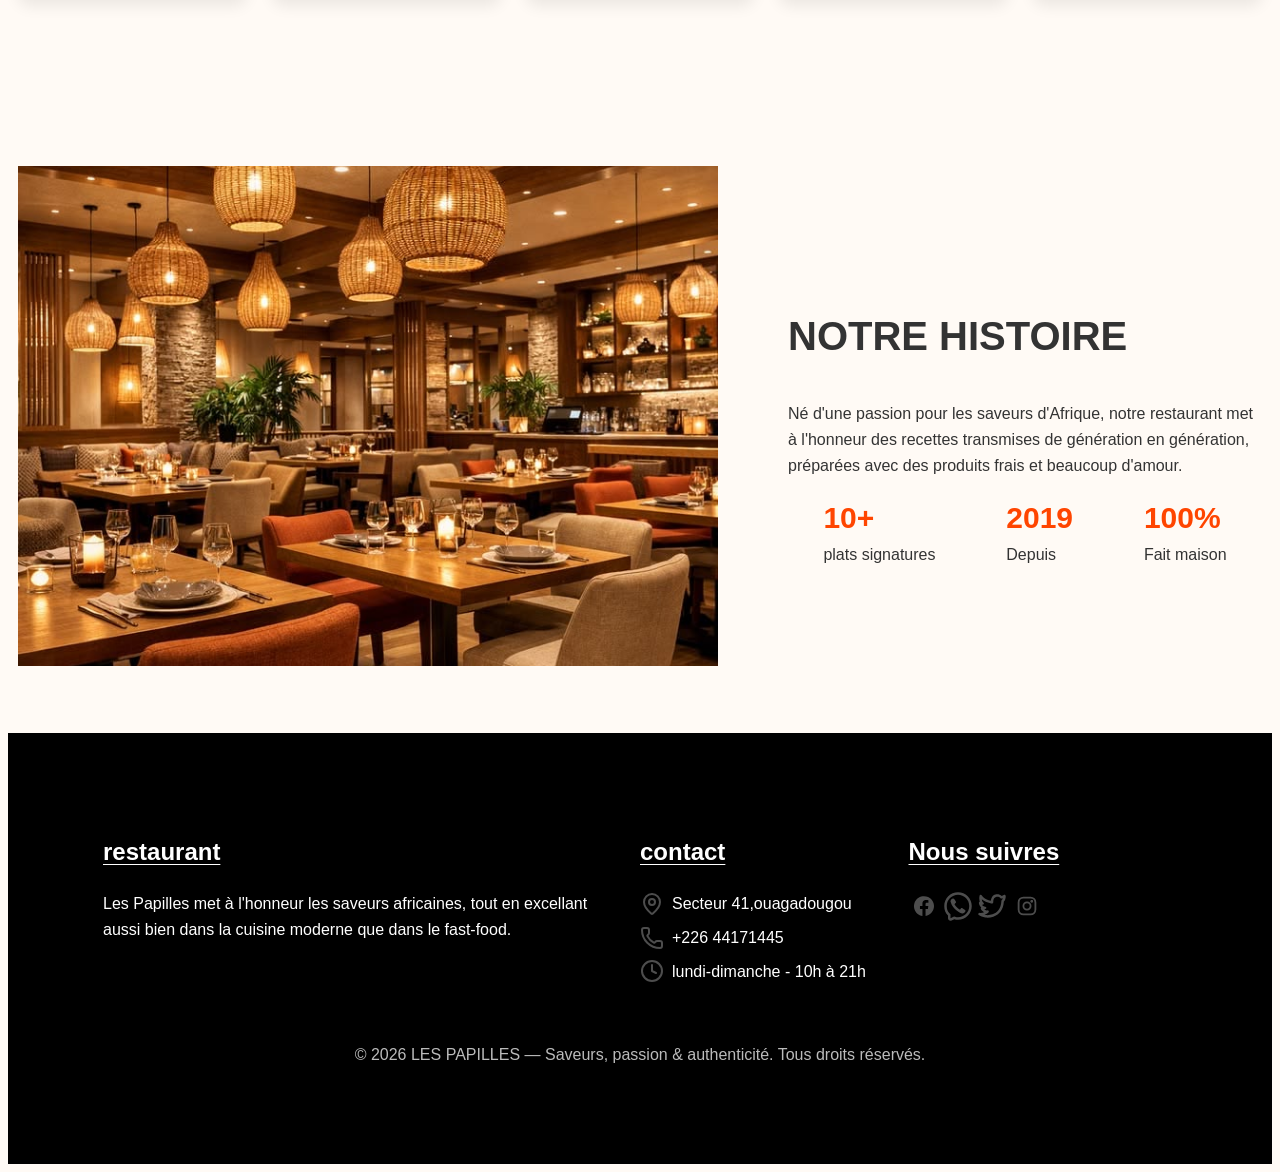
==== commit f8372f2f: "refactor: reoganisation du code html (les liens)" ====
--- a/ndex.html
+++ b/ndex.html
@@ -21,10 +21,10 @@
                     <ul>
                         <li><a href="#acceuil">Accueil</a></li>
                         <li><a href="#menu">Menu</a></li>
-                        <li><a href="#about">À propos</a></li>
-                        <li><a href="#contact">Contact</a></li>
-                        <li><a href="#galerie">Galerie</a></li>
-                        <li><a href="#avis">Avis</a></li>
+                        <li><a href="#galerie">galerie</a></li>
+                        <li><a href="#avis">avis</a></li>
+                        <li><a href="#about">A propos</a></li>
+                        <li><a href="#contact">contact</a></li>
                     </ul>
                 </div>
             </nav>
--- a/style.css
+++ b/style.css
@@ -534,6 +534,18 @@
     #menu{
         padding: 60px 20px;
     }
+
+    #about{
+        padding: 60px 10px;
+    }
+    #avis{
+        padding: 60px 10px;
+    }
+    #acceuil{
+        padding: 60px 20px;
+    }
+
+    
 }
 
 @media(max-width:1265px){
